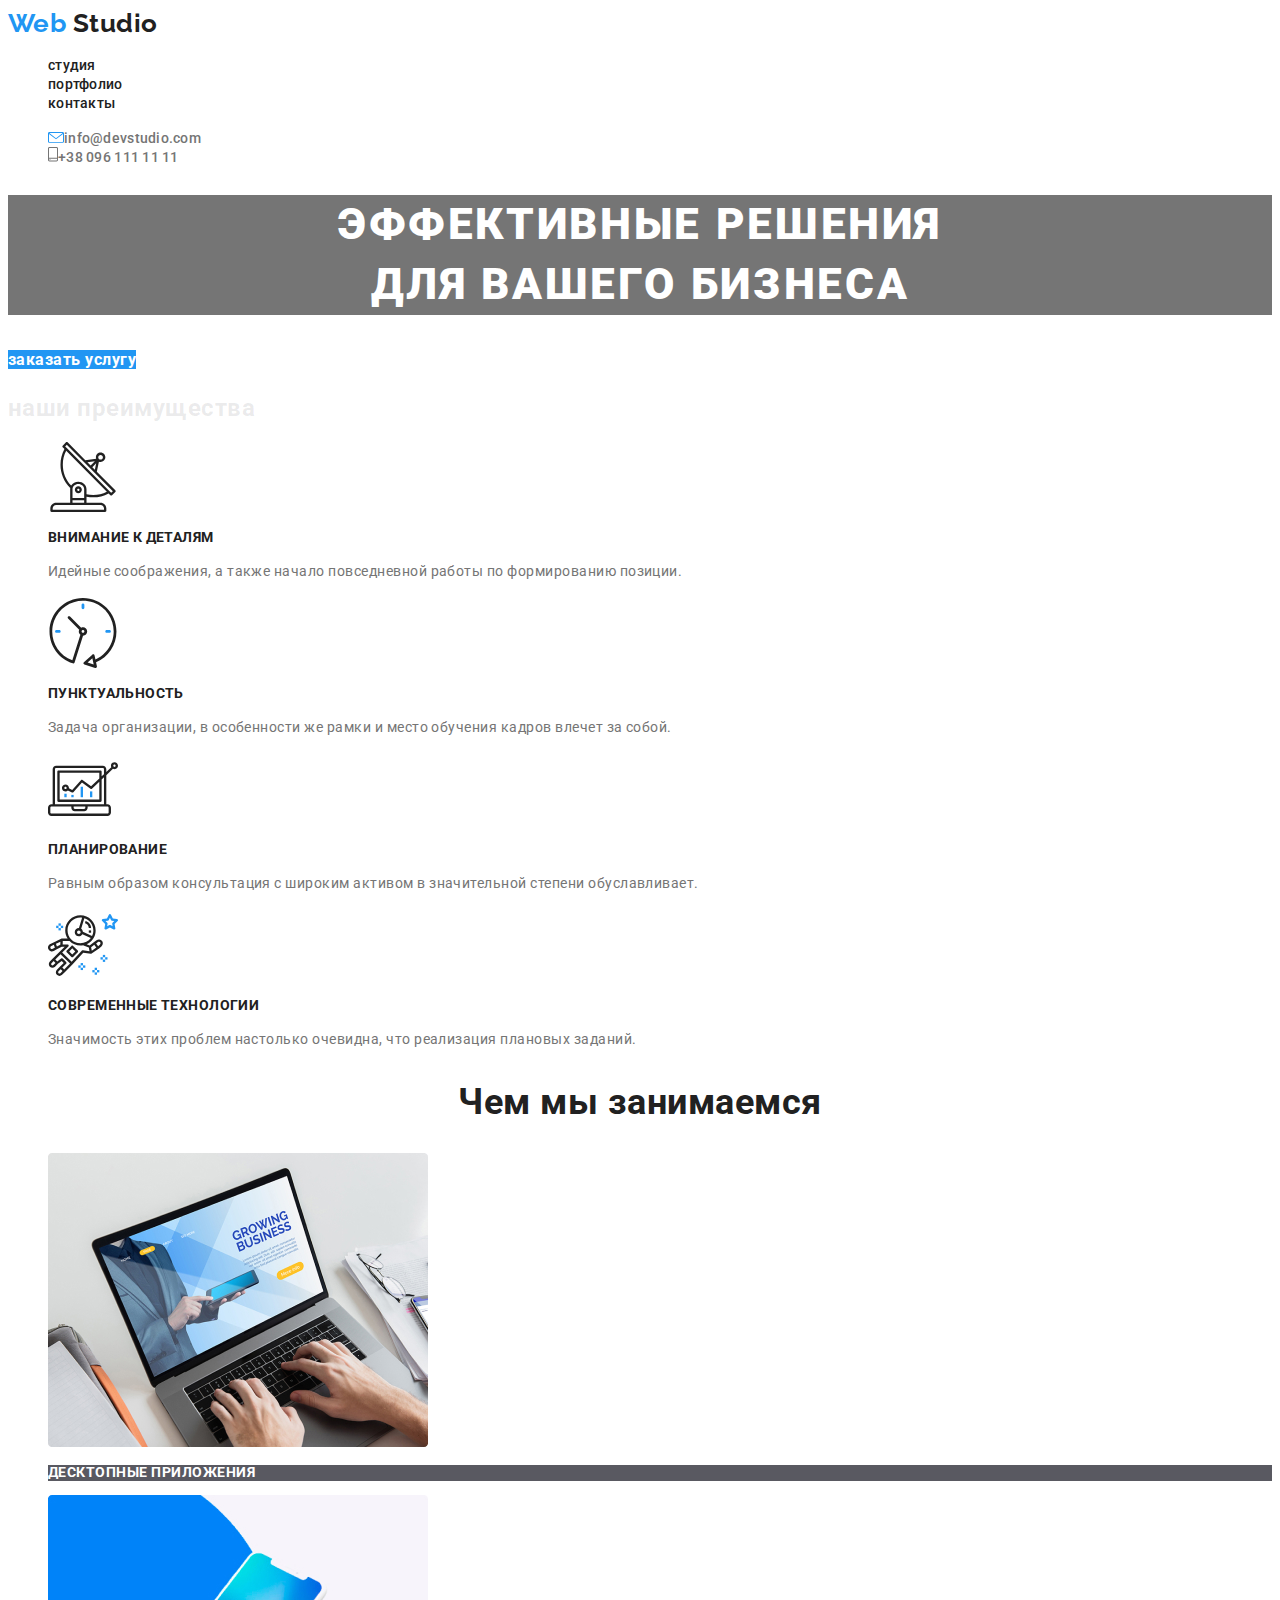
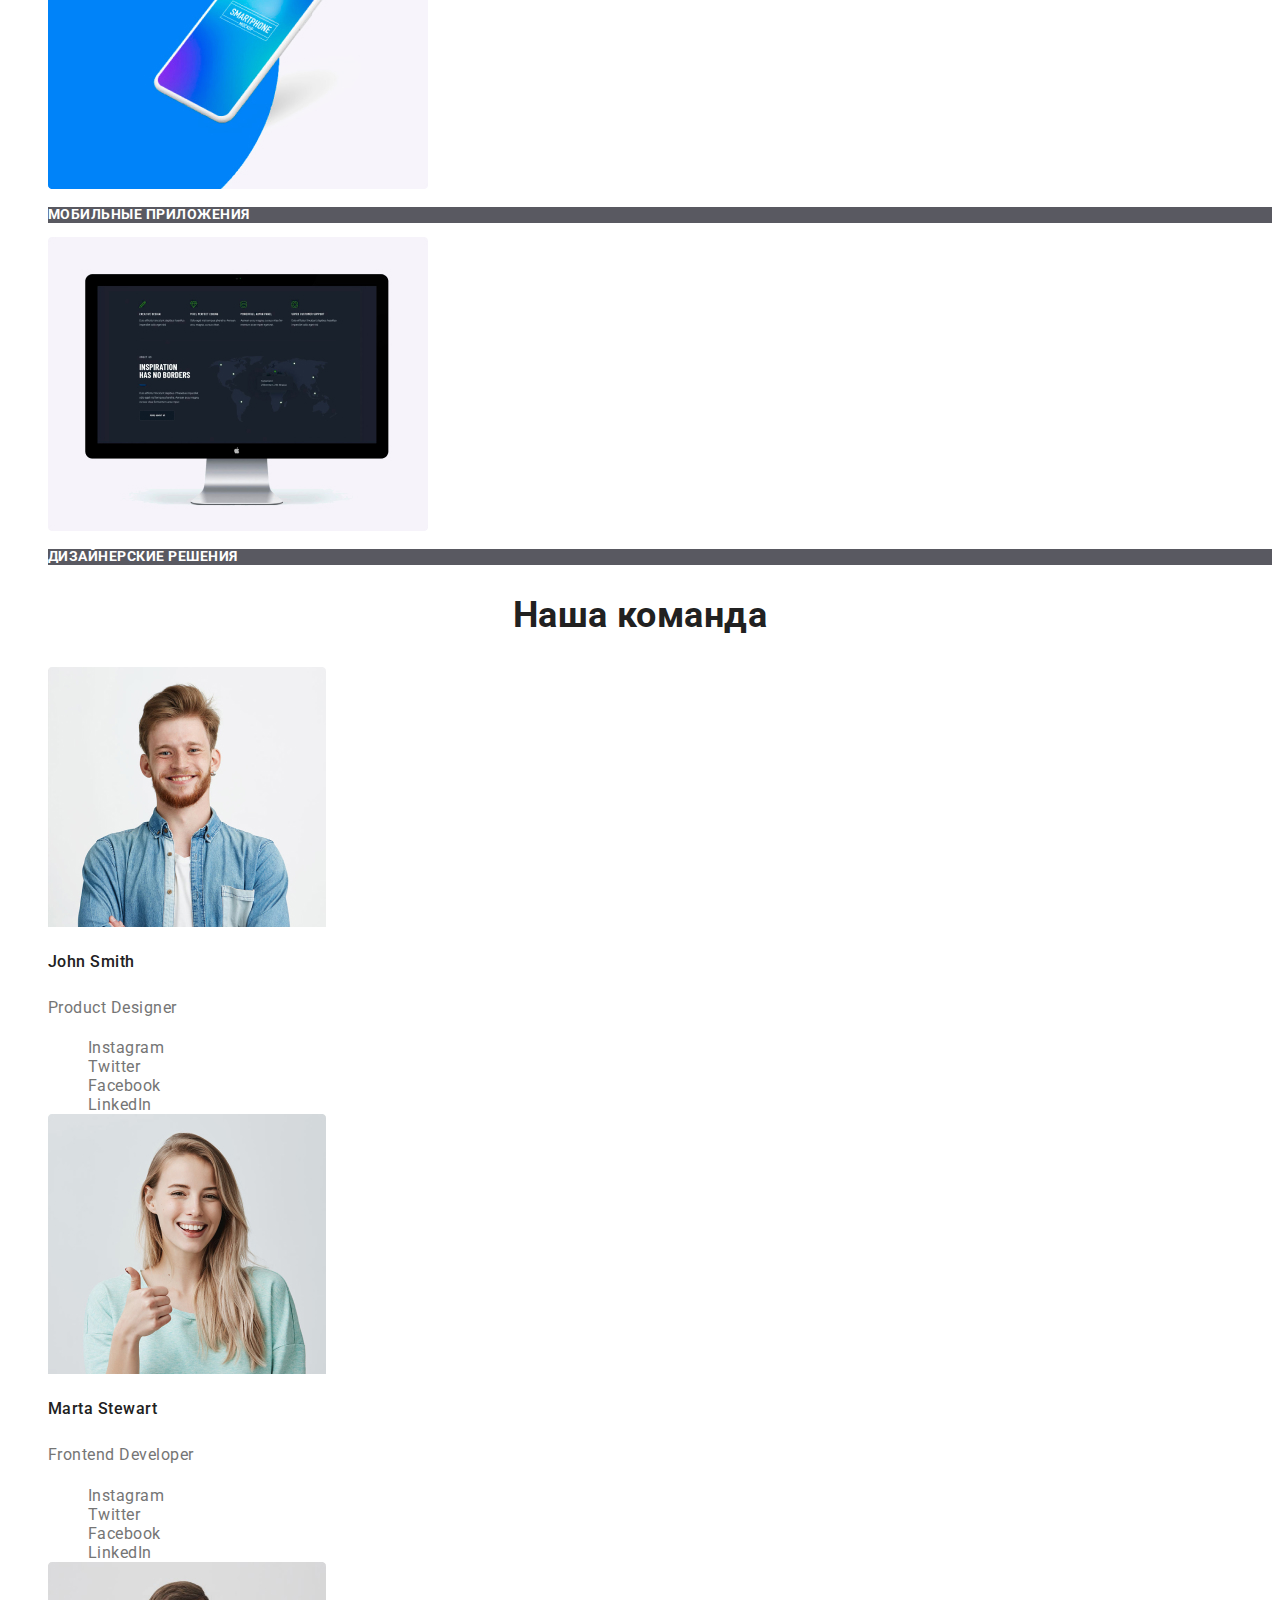
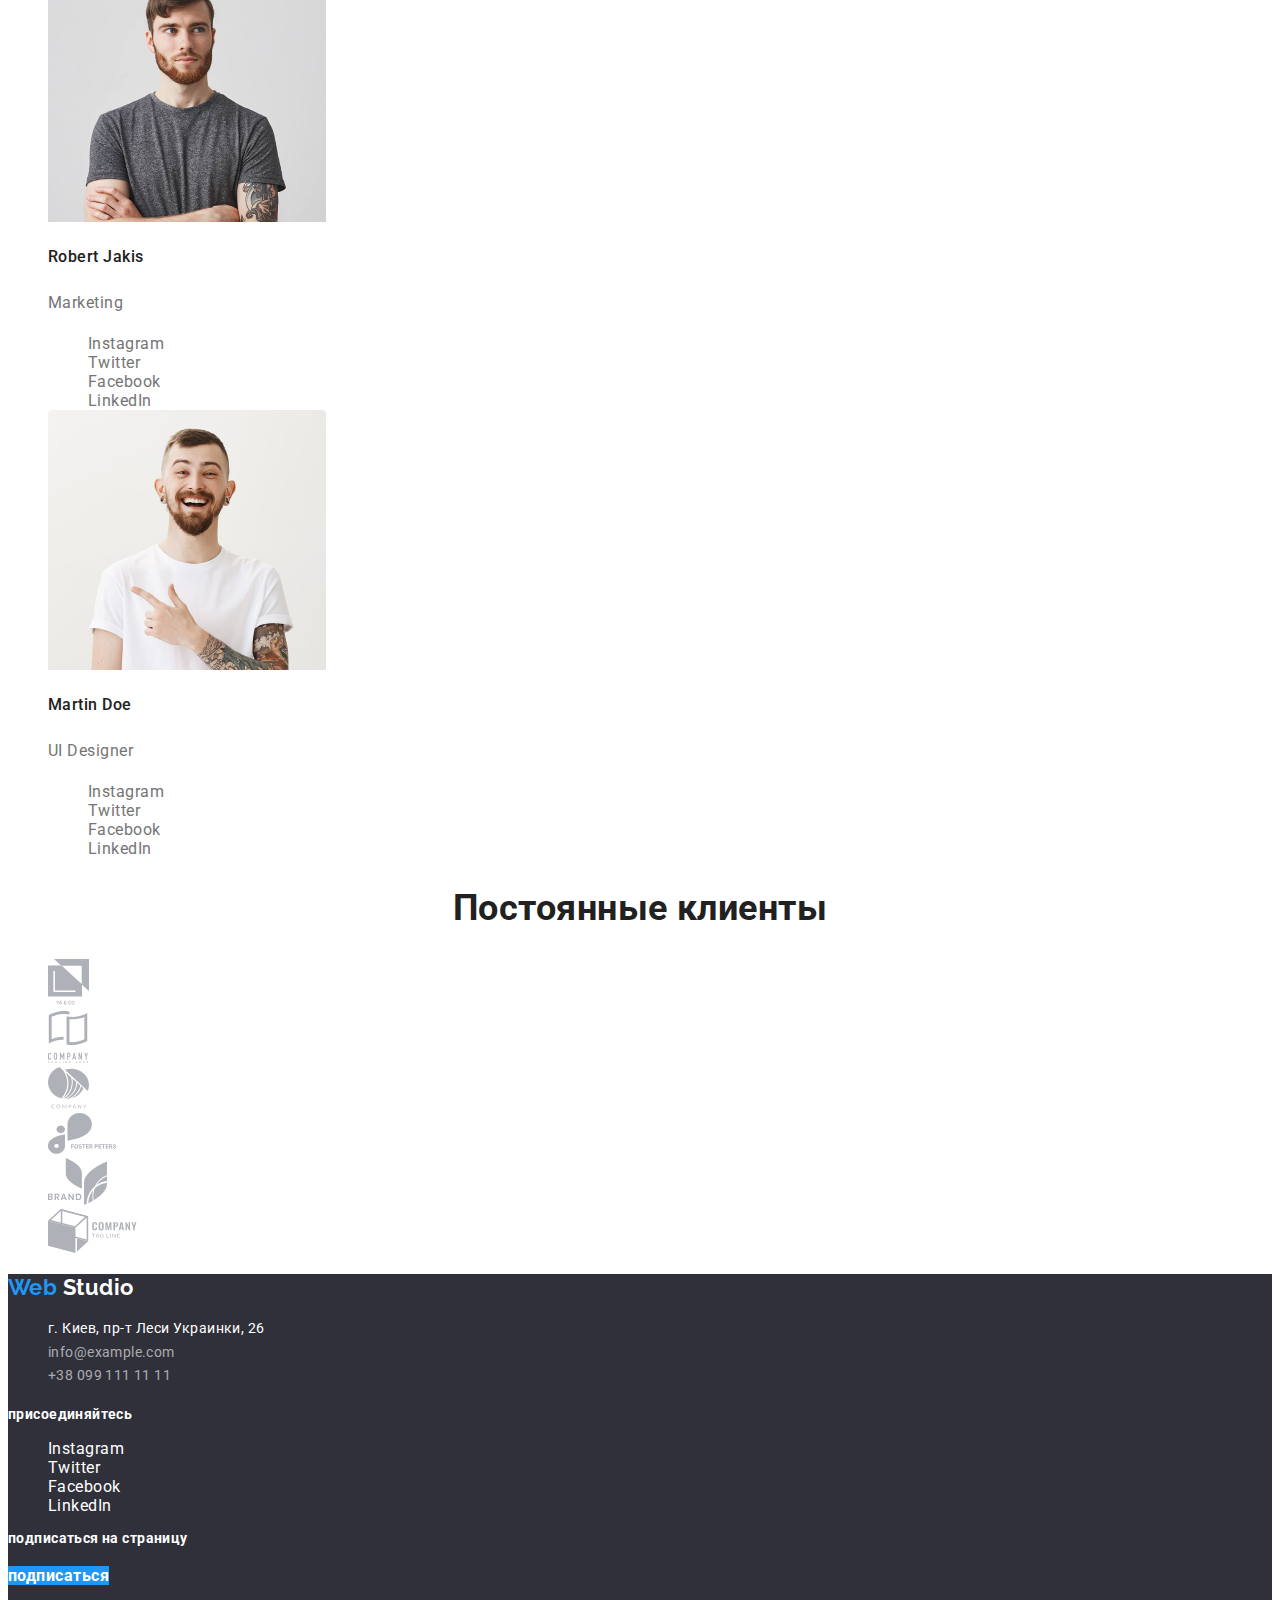
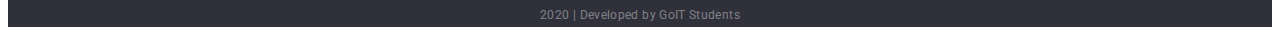
==== index.html @ bc0a27ea "первый комит 3 ДЗ" ====
<!DOCTYPE html>
<html lang="ru">
  <head>
    <meta charset="UTF-8" />
    <meta name="viewport" content="width=device-width, initial-scale=1.0" />
    <title>Web Studio</title>
    <link
      href="https://fonts.googleapis.com/css2?family=Raleway:wght@700&family=Roboto:wght@400;500;700&display=swap"
      rel="stylesheet"
    />
    <link rel="stylesheet" href="./css/style.css" />
  </head>
  <body>
    <!--шапка сайта-->
    <header class="page-header">
      <nav>
        <a href="" class="site-logo"><span>Web</span> Studio</a>
        <ul class="nav-list list">
          <li><a href="./index.html" class="link">студия</a></li>
          <li><a href="./portfolio.html" class="link">портфолио</a></li>
          <li><a href="" class="link">контакты</a></li>
        </ul>
      </nav>
      <ul class="nav-list list">
        <li>
          <a href="mailto:info@devstudio.com" class="contact"
            ><img
              src="./image/envelope(hover).svg"
              alt="иконка конверт"
            />info@devstudio.com</a
          >
        </li>

        <li>
          <a href="tell:+380961111111" class="contact"
            ><img src="./image/smartphone.svg" alt="иконка телефон" />+38 096
            111 11 11</a
          >
        </li>
      </ul>
    </header>

    <!--главный контент страницы-->
    <main>
      <!--основное банер сайта-->
      <section class="hero">
        <h1 class="title">
          ЭФФЕКТИВНЫЕ РЕШЕНИЯ <br />
          ДЛЯ ВАШЕГО БИЗНЕСА
        </h1>
        <a href="#" class="primary-button">заказать услугу</a>
      </section>

      <!--наши преимущества-->
      <section class="page-advantages">
        <!--данная разметка добавлена для логики <h2 class="shadow">наши преимущества</h2>-->
        <h2 class="shadow">наши преимущества</h2>
        <ul class="advantage-list list">
          <li>
            <img src="./image/antenna1.svg" alt="логотип антены" />
            <h3 class="adv-title">внимание к деталям</h3>
            <p class="description">
              Идейные соображения, а также начало повседневной работы по
              формированию позиции.
            </p>
          </li>
          <li>
            <img src="./image/clock1.svg" alt="часы" />
            <h3 class="adv-title">пунктуальность</h3>
            <p class="description">
              Задача организации, в особенности же рамки и место обучения кадров
              влечет за собой.
            </p>
          </li>
          <li>
            <img src="./image/diagram1.svg" alt="диаграмма" />
            <h3 class="adv-title">планирование</h3>
            <p class="description">
              Равным образом консультация с широким активом в значительной
              степени обуславливает.
            </p>
          </li>
          <li>
            <img src="./image/astronaut1.svg" alt="астронафт" />
            <h3 class="adv-title">современные технологии</h3>
            <p class="description">
              Значимость этих проблем настолько очевидна, что реализация
              плановых заданий.
            </p>
          </li>
        </ul>
      </section>

      <!--навыки-->
      <section class="page-scils">
        <h2 class="title">Чем мы занимаемся</h2>
        <ul class="scils-list list">
          <li>
            <img
              src="./image/laptop.jpg"
              alt="изображение ноутбука"
              width="380"
            />
            <h3 class="description">ДЕСКТОПНЫЕ ПРИЛОЖЕНИЯ</h3>
          </li>
          <li>
            <img
              src="./image/phone.jpg"
              alt="изображение смартфона"
              width="380"
            />
            <h3 class="description">МОБИЛЬНЫЕ ПРИЛОЖЕНИЯ</h3>
          </li>
          <li>
            <img
              src="./image/monitor.jpg"
              alt="изображение монитора"
              width="380"
            />
            <h3 class="description">ДИЗАЙНЕРСКИЕ РЕШЕНИЯ</h3>
          </li>
        </ul>
      </section>

      <!--наша команда-->
      <section class="page-team">
        <h2 class="title">Наша команда</h2>
        <ul class="team-list list">
          <!--Джон Смит-->
          <li>
            <img
              src="./image/john-smith.jpg"
              alt="фото джона смитта"
              width="278"
            />
            <h3 class="name">John Smith</h3>
            <p class="text">Product Designer</p>
            <ul class="soc-link list">
              <li>
                <a
                  href="https://www.instagram.com"
                  class="link"
                  aria-label="Ссылка на Instagram"
                  >Instagram</a
                >
              </li>
              <li>
                <a
                  href="https://www.twitter.com"
                  class="link"
                  aria-label="Ссылка на Twitter"
                  >Twitter</a
                >
              </li>
              <li>
                <a
                  href="https://www.facebook.com"
                  class="link"
                  aria-label="Ссылка на Facebook"
                  >Facebook</a
                >
              </li>
              <li>
                <a
                  href="https://www.linkedin.com"
                  class="link"
                  aria-label="Ссылка на LinkedIn"
                  >LinkedIn</a
                >
              </li>
            </ul>
          </li>
          <!--Марта стюарт-->
          <li>
            <img
              src="./image/marta-srewart.jpg"
              alt="фото Марты Стюарт"
              width="278"
            />
            <h3 class="name">Marta Stewart</h3>
            <p class="text">Frontend Developer</p>
            <ul class="soc-link list">
              <li>
                <a
                  href="https://www.instagram.com"
                  class="link"
                  aria-label="Ссылка на Instagram"
                  >Instagram</a
                >
              </li>
              <li>
                <a
                  href="https://www.twitter.com"
                  class="link"
                  aria-label="Ссылка на Twitter"
                  >Twitter</a
                >
              </li>
              <li>
                <a
                  href="https://www.facebook.com"
                  class="link"
                  aria-label="Ссылка на Facebook"
                  >Facebook</a
                >
              </li>
              <li>
                <a
                  href="https://www.linkedin.com"
                  class="link"
                  aria-label="Ссылка на LinkedIn"
                  >LinkedIn</a
                >
              </li>
            </ul>
          </li>
          <!--Роберт Джекис-->
          <li>
            <img
              src="./image/robert-jakis.jpg"
              alt="фото Роберта Дакинса"
              width="278"
            />
            <h3 class="name">Robert Jakis</h3>
            <p class="text">Marketing</p>
            <ul class="soc-link list">
              <li>
                <a
                  href="https://www.instagram.com"
                  class="link"
                  aria-label="Ссылка на Instagram"
                  >Instagram</a
                >
              </li>
              <li>
                <a
                  href="https://www.twitter.com"
                  class="link"
                  aria-label="Ссылка на Twitter"
                  >Twitter</a
                >
              </li>
              <li>
                <a
                  href="https://www.facebook.com"
                  class="link"
                  aria-label="Ссылка на Facebook"
                  >Facebook</a
                >
              </li>
              <li>
                <a
                  href="https://www.linkedin.com"
                  class="link"
                  aria-label="Ссылка на LinkedIn"
                  >LinkedIn</a
                >
              </li>
            </ul>
          </li>
          <!--Мартин Доу-->
          <li>
            <img
              src="./image/martin-doe.jpg"
              alt="фото Мартина Доу"
              width="278"
            />
            <h3 class="name">Martin Doe</h3>
            <p class="text">UI Designer</p>
            <ul class="soc-link list">
              <li>
                <a
                  href="https://www.instagram.com"
                  class="link"
                  aria-label="Ссылка на Instagram"
                  >Instagram</a
                >
              </li>
              <li>
                <a
                  href="https://www.twitter.com"
                  class="link"
                  aria-label="Ссылка на Twitter"
                  >Twitter</a
                >
              </li>
              <li>
                <a
                  href="https://www.facebook.com"
                  class="link"
                  aria-label="Ссылка на Facebook"
                  >Facebook</a
                >
              </li>
              <li>
                <a
                  href="https://www.linkedin.com"
                  class="link"
                  aria-label="Ссылка на LinkedIn"
                  >LinkedIn</a
                >
              </li>
            </ul>
          </li>
        </ul>
      </section>

      <!--постоянные клиенты-->
      <section class="page-clients">
        <h2 class="title">Постоянные клиенты</h2>
        <ul class="clients-list list">
          <li>
            <a href=""><img src="./image/logo1.svg" alt="лого клиент 1" /></a>
          </li>
          <li>
            <a href=""><img src="./image/logo2.svg" alt="лого клиент 2" /></a>
          </li>
          <li>
            <a href=""><img src="./image/logo3.svg" alt="лого клиент 3" /></a>
          </li>
          <li>
            <a href=""><img src="./image/logo4.svg" alt="лого клиент 4" /></a>
          </li>
          <li>
            <a href=""><img src="./image/logo5.svg" alt="лого клиент 5" /></a>
          </li>
          <li>
            <a href=""><img src="./image/logo6.svg" alt="лого клиент 6" /></a>
          </li>
        </ul>
      </section>
    </main>

    <!--подвал сайта-->
    <footer class="footer-page">
      <!--левая сторона-->
      <div class="address">
        <a href="" class="site-logo"><span>Web</span> Studio</a>
        <address>
          <ul class="address-list list">
            <li>
              <a href="#" class="city-adr">г. Киев, пр-т Леси Украинки, 26</a>
            </li>
            <li>
              <a href="mailto:info@example.com" class="contact"
                >info@example.com</a
              >
            </li>
            <li>
              <a href="tell:+380991111111" class="contact">+38 099 111 11 11</a>
            </li>
          </ul>
        </address>
      </div>
      <!--середина-->
      <div class="social-link">
        <b class="join-in">присоединяйтесь</b>
        <ul class="soc-link list">
          <li>
            <a
              href="https://www.instagram.com"
              class="link"
              aria-label="Ссылка на Instagram"
              >Instagram</a
            >
          </li>
          <li>
            <a
              href="https://www.twitter.com"
              class="link"
              aria-label="Ссылка на Twitter"
              >Twitter</a
            >
          </li>
          <li>
            <a
              href="https://www.facebook.com"
              class="link"
              aria-label="Ссылка на Facebook"
              >Facebook</a
            >
          </li>
          <li>
            <a
              href="https://www.linkedin.com"
              class="link"
              aria-label="Ссылка на LinkedIn"
              >LinkedIn</a
            >
          </li>
        </ul>
      </div>
      <!--правая сторона-->

      <div class="subscription">
        <p class="join-in">подписаться на страницу</p>
        <a href="#" class="secondary-button">подписаться</a>
      </div>
      <p class="dev-team">2020 | Developed by GoIT Students</p>
    </footer>
  </body>
</html>
---- css/style.css ----
:root {
  --primary-text-color: #212121;
  --secondary-text-color: #757575;
  --white-text-color: #ffffff;
  --accent-color: #2196f3;
  --background-color-dark-grey: rgba(47, 48, 58, 0.8);
}

/*основной цвет текста #212121*/
/*вторичный цвет текста #757575*/
/*белый цвет текса #FFFFFF*/
/*акцент #2196F3*/
/*цвет фона #2196F3*/
/* добавил цвет фона везде где основной цвет БЕЛЫЙ */
/*оформление главной страницы*/

body {
  background-color: #ffffff;
  color: var(--primary-text-color);
  letter-spacing: 0.03em;

  font-family: Roboto, sans-serif;
}
/* убирает стилизацию списков */
.list {
  list-style: none;
}
/* убирает подчеркивание */
.link {
  text-decoration: none;
}

/* оформляет заголовки секций */
.title {
  text-align: center;
  font-weight: 700;
  font-size: 36px;
  line-height: 1.16;
}

/* оформляет логотип */
.site-logo {
  font-family: Raleway, sans-serif;
  font-weight: 700;
  font-size: 26px;
  line-height: 1.19;
  text-decoration: none;
  color: var(--primary-text-color);
}
.site-logo span {
  color: var(--accent-color);
}

/* оформляет навигацию */
.page-header .link {
  color: var(--primary-text-color);
  letter-spacing: 0.02em;
  font-weight: 500;
  font-size: 14px;
  line-height: 1.14px;
}
.page-header .link:hover,
.page-header .link:focus {
  color: var(--accent-color);
}

/* оформляет контакты */
.page-header .contact {
  color: var(--secondary-text-color);
  letter-spacing: 0.02em;
  text-decoration: none;
  font-weight: 500;
  font-size: 14px;
  line-height: 1.14px;
}
.page-header .contact:hover,
.page-header .contact:focus {
  color: var(--accent-color);
}

/* оформлет основной банер (фон добавлен чтоб было видно слова белого цвета) */
.hero .title {
  background-color: var(--secondary-text-color);
  color: var(--white-text-color);

  font-weight: 900;
  font-size: 44px;
  line-height: 1.36;
  text-align: center;
  letter-spacing: 0.06em;
}
.hero .primary-button {
  background-color: var(--accent-color);
  color: var(--white-text-color);

  font-weight: 700;
  font-size: 16px;
  line-height: 1.87;
  text-decoration: none;
  text-align: center;
}

/* оформляет секцию преимуществ (оформляет логический заголовок, пока не знаю как его скрыть) */
.page-advantages .shadow {
  color: rgba(47, 48, 58, 0.1);
}
.page-advantages .adv-title {
  font-weight: 700;
  font-size: 14px;
  line-height: 1.14;
  letter-spacing: 0.03em;
  text-transform: uppercase;
}
.page-advantages .description {
  color: var(--secondary-text-color);
  font-weight: 400;
  font-size: 14px;
  line-height: 1.71;
}

/* оформляет секцию навыков */
.page-scils .description {
  background-color: var(--background-color-dark-grey);
  color: var(--white-text-color);

  font-weight: 700;
  font-size: 14px;
  line-height: 1.14;
}

/* оформлет секцию команда */
.page-team .name {
  font-weight: 500;
  font-size: 16px;
  line-height: 1.87;
  letter-spacing: 0.03em;
}
.page-team .text {
  color: var(--secondary-text-color);

  font-size: 16px;
  line-height: 1.87;
  letter-spacing: 0.03em;
  font-weight: 400;
}
.team-list .link {
  color: var(--secondary-text-color);
}
.team-list .link:hover,
.team-list .link:focus {
  background-color: var(--accent-color);
  color: var(--white-text-color);
}

/* оформляет футер */
.footer-page {
  background-color: #2f303a;
}
/* оформляет адрес*/
.address .site-logo {
  color: var(--white-text-color);

  font-size: 22px;
}
.address .city-adr {
  color: #ffffff;

  font-style: normal;
  font-weight: 400;
  font-size: 14px;
  line-height: 1.71;
  text-decoration: none;
}
.address .contact {
  color: rgba(255, 255, 255, 0.6);

  text-decoration: none;
  font-style: normal;
  font-weight: 400;
  font-size: 14px;
  line-height: 1.71;
  letter-spacing: 0.03em;
}

/* оформляет призыв */
.social-link .join-in {
  font-weight: 700;
  font-size: 14px;
  line-height: 1.14;
  letter-spacing: 0.03em;

  color: #ffffff;
}
.social-link .link {
  color: #ffffff;
}
.social-link .link:hover,
.social-link .link:focus {
  background-color: var(--accent-color);
}

/* оформляет подписку */
.subscription .join-in {
  font-weight: 700;
  font-size: 14px;
  line-height: 1.14;
  letter-spacing: 0.03em;

  color: var(--white-text-color);
}
.subscription .secondary-button {
  background-color: var(--accent-color);
  color: var(--white-text-color);

  font-weight: 700;
  font-size: 16px;
  line-height: 1.87;
  text-decoration: none;
}

.dev-team {
  font-weight: 400;
  font-size: 12px;
  line-height: 2;
  text-align: center;
  letter-spacing: 0.03em;

  color: rgba(255, 255, 255, 0.4);
}

/* оформляет страницу портфолио (оформляет логический заголовок, пока не знаю как его скрыть)*/

.page-portfolio .shadow {
  color: rgba(47, 48, 58, 0.1);
}
/* оформляет фильтр */
.filter-button {
  color: var(--primary-text-color);
  background-color: #f5f4fa;

  font-weight: 500;
  font-size: 16px;
  line-height: 1.62;
  letter-spacing: 0.03em;
}

.filter-button:hover,
.filter-button:focus {
  color: var(--white-text-color);
  background-color: var(--accent-color);
}

/* оформляет примеры работ */

.page-portfolio .title {
  color: var(--primary-text-color);

  font-weight: 700;
  font-size: 18px;
  line-height: 2;
  letter-spacing: 0.06em;
  text-align: left;
}

.page-portfolio .filter {
  font-weight: 400;
  font-size: 16px;
  line-height: 1.87;
  color: var(--secondary-text-color);
}
.page-portfolio .text {
  color: var(--white-text-color);
  background-color: var(--accent-color);

  font-weight: 400;
  font-size: 18px;
  line-height: 1.56;
  letter-spacing: 0.03em;
}
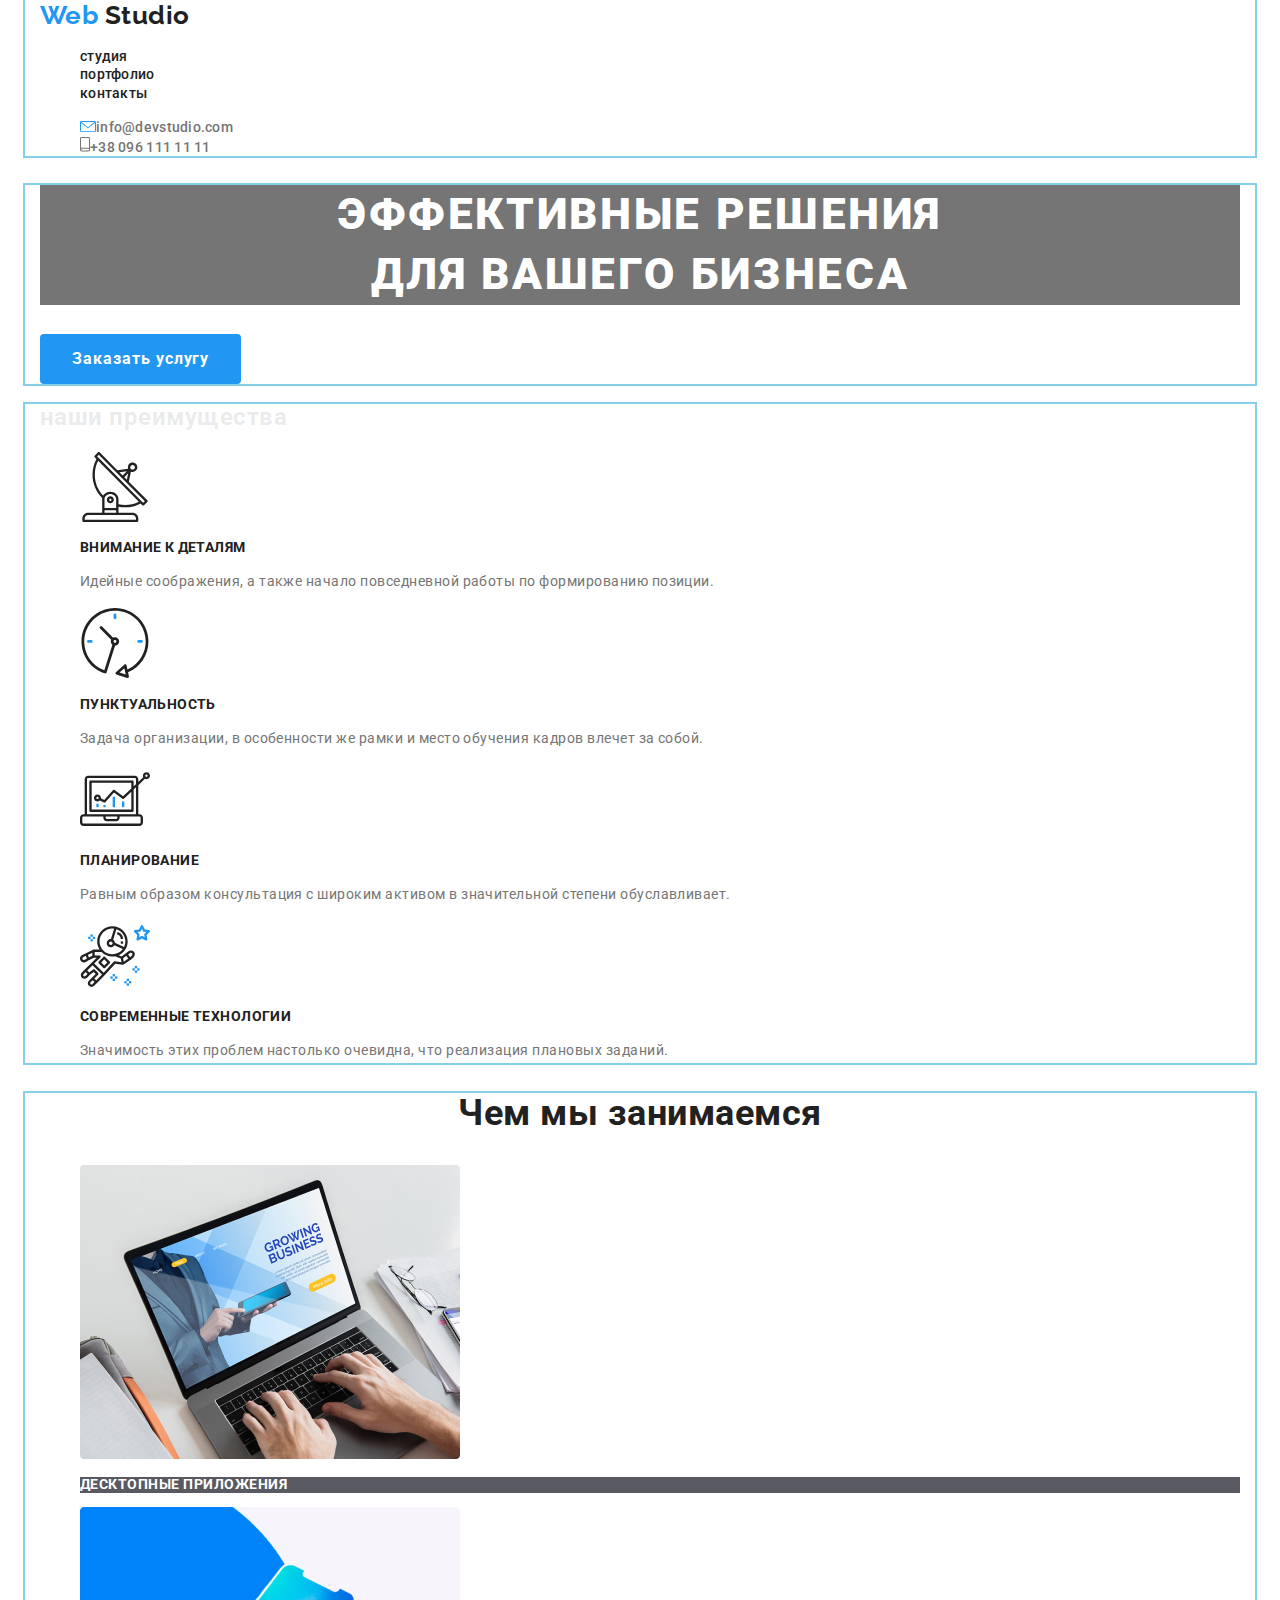
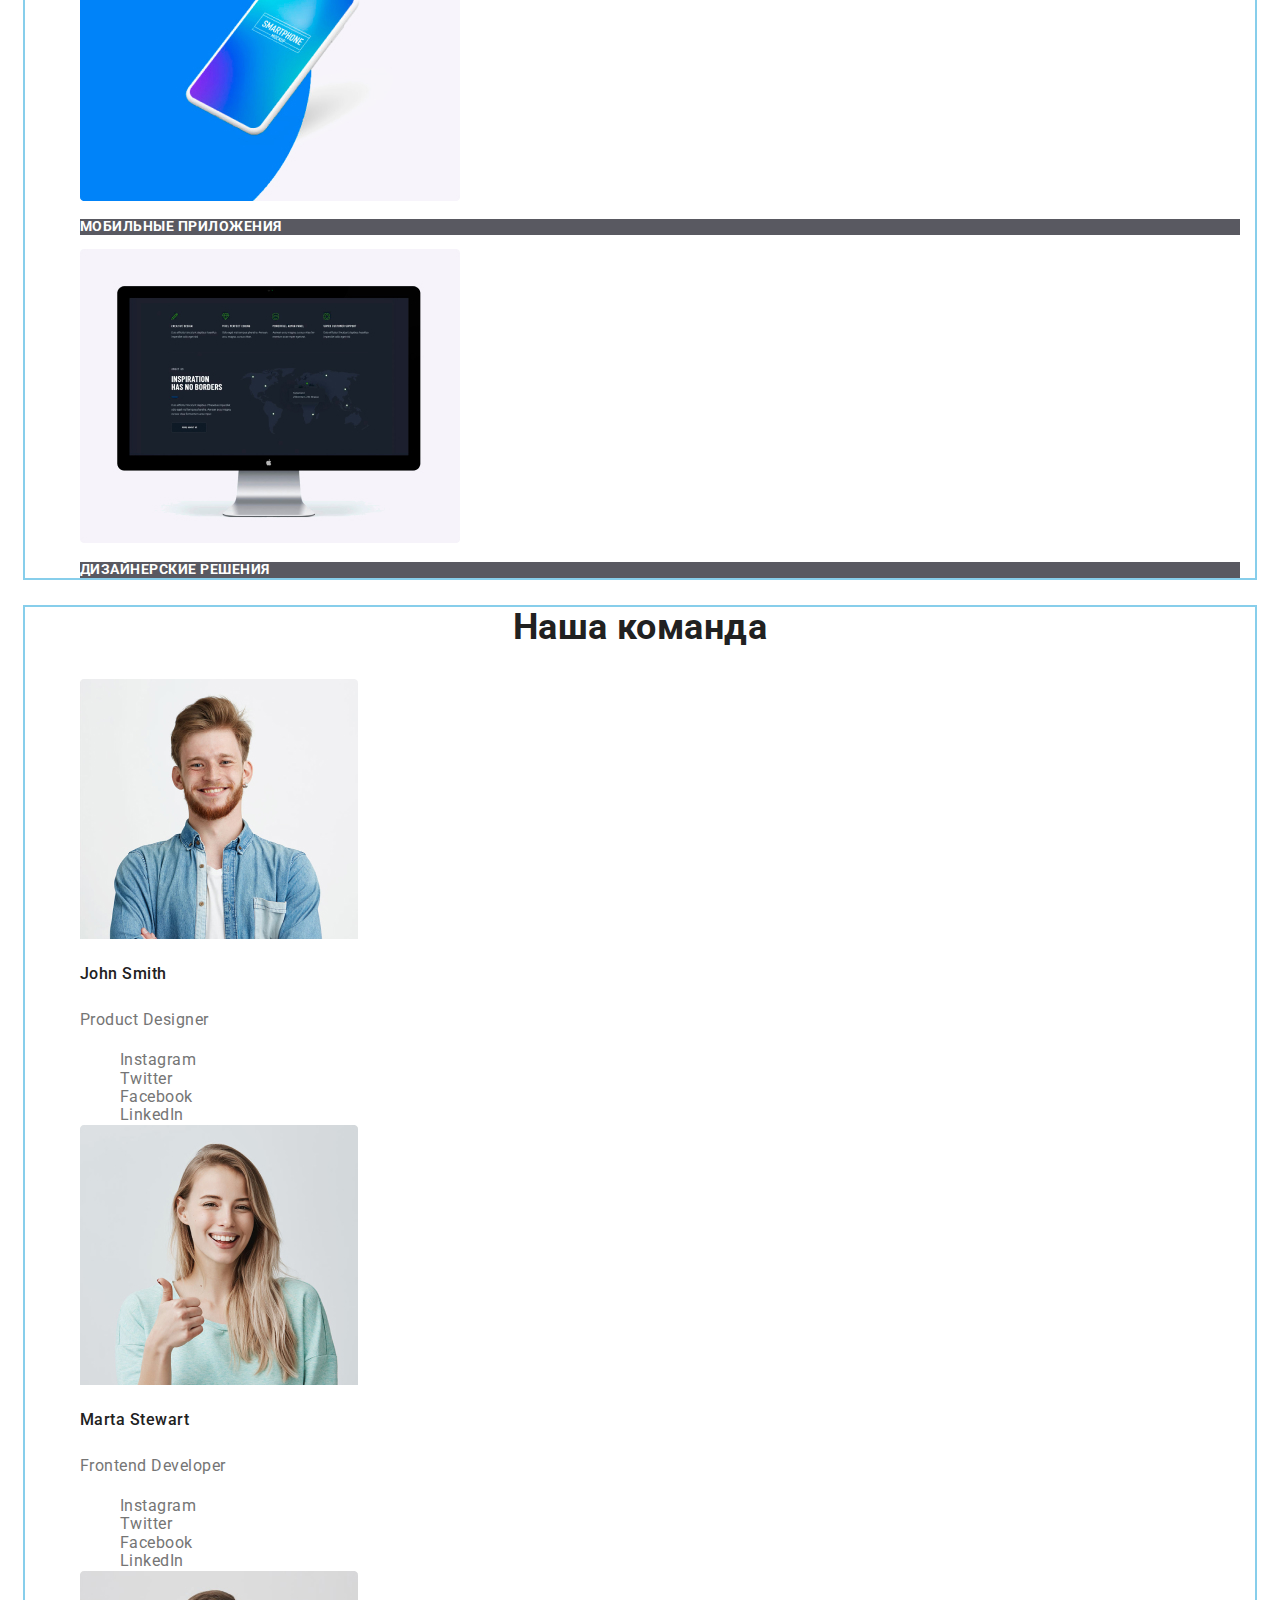
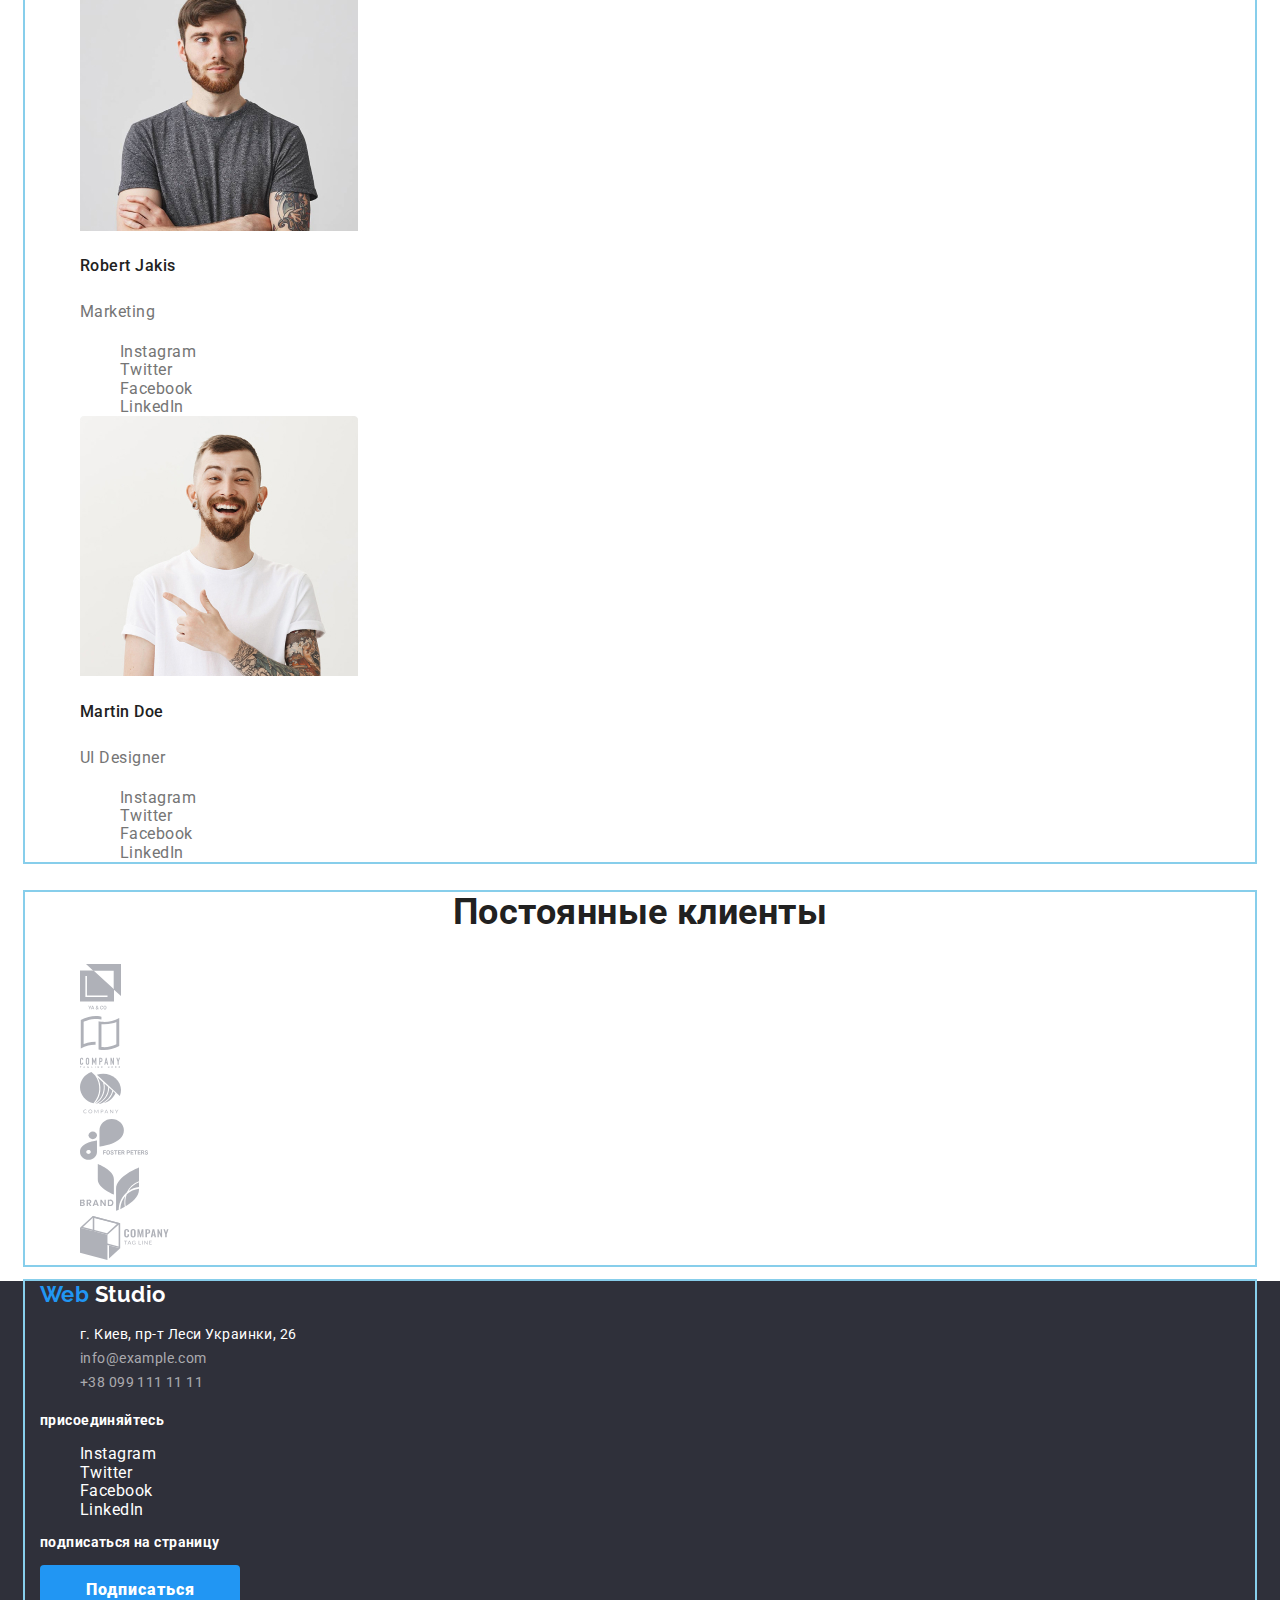
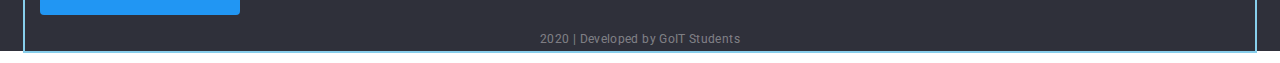
==== commit 7ea78310: "добавляет стилизацию кнопок" ====
--- a/index.html
+++ b/index.html
@@ -8,395 +8,421 @@
       href="https://fonts.googleapis.com/css2?family=Raleway:wght@700&family=Roboto:wght@400;500;700&display=swap"
       rel="stylesheet"
     />
+    <link
+      rel="stylesheet"
+      href="https://cdnjs.cloudflare.com/ajax/libs/modern-normalize/0.6.0/modern-normalize.min.css"
+    />
     <link rel="stylesheet" href="./css/style.css" />
   </head>
+
   <body>
     <!--шапка сайта-->
+
     <header class="page-header">
-      <nav>
-        <a href="" class="site-logo"><span>Web</span> Studio</a>
+      <div class="container">
+        <nav>
+          <a href="" class="site-logo"><span>Web</span> Studio</a>
+          <ul class="nav-list list">
+            <li><a href="./index.html" class="link">студия</a></li>
+            <li><a href="./portfolio.html" class="link">портфолио</a></li>
+            <li><a href="" class="link">контакты</a></li>
+          </ul>
+        </nav>
         <ul class="nav-list list">
-          <li><a href="./index.html" class="link">студия</a></li>
-          <li><a href="./portfolio.html" class="link">портфолио</a></li>
-          <li><a href="" class="link">контакты</a></li>
+          <li>
+            <a href="mailto:info@devstudio.com" class="contact"
+              ><img
+                src="./image/envelope(hover).svg"
+                alt="иконка конверт"
+              />info@devstudio.com</a
+            >
+          </li>
+
+          <li>
+            <a href="tell:+380961111111" class="contact"
+              ><img src="./image/smartphone.svg" alt="иконка телефон" />+38 096
+              111 11 11</a
+            >
+          </li>
         </ul>
-      </nav>
-      <ul class="nav-list list">
-        <li>
-          <a href="mailto:info@devstudio.com" class="contact"
-            ><img
-              src="./image/envelope(hover).svg"
-              alt="иконка конверт"
-            />info@devstudio.com</a
-          >
-        </li>
-
-        <li>
-          <a href="tell:+380961111111" class="contact"
-            ><img src="./image/smartphone.svg" alt="иконка телефон" />+38 096
-            111 11 11</a
-          >
-        </li>
-      </ul>
+      </div>
     </header>
 
     <!--главный контент страницы-->
     <main>
       <!--основное банер сайта-->
       <section class="hero">
-        <h1 class="title">
-          ЭФФЕКТИВНЫЕ РЕШЕНИЯ <br />
-          ДЛЯ ВАШЕГО БИЗНЕСА
-        </h1>
-        <a href="#" class="primary-button">заказать услугу</a>
+        <div class="container">
+          <h1 class="title">
+            ЭФФЕКТИВНЫЕ РЕШЕНИЯ <br />
+            ДЛЯ ВАШЕГО БИЗНЕСА
+          </h1>
+          <a href="#" class="button">Заказать услугу</a>
+        </div>
       </section>
 
       <!--наши преимущества-->
+
       <section class="page-advantages">
-        <!--данная разметка добавлена для логики <h2 class="shadow">наши преимущества</h2>-->
-        <h2 class="shadow">наши преимущества</h2>
-        <ul class="advantage-list list">
-          <li>
-            <img src="./image/antenna1.svg" alt="логотип антены" />
-            <h3 class="adv-title">внимание к деталям</h3>
-            <p class="description">
-              Идейные соображения, а также начало повседневной работы по
-              формированию позиции.
-            </p>
-          </li>
-          <li>
-            <img src="./image/clock1.svg" alt="часы" />
-            <h3 class="adv-title">пунктуальность</h3>
-            <p class="description">
-              Задача организации, в особенности же рамки и место обучения кадров
-              влечет за собой.
-            </p>
-          </li>
-          <li>
-            <img src="./image/diagram1.svg" alt="диаграмма" />
-            <h3 class="adv-title">планирование</h3>
-            <p class="description">
-              Равным образом консультация с широким активом в значительной
-              степени обуславливает.
-            </p>
-          </li>
-          <li>
-            <img src="./image/astronaut1.svg" alt="астронафт" />
-            <h3 class="adv-title">современные технологии</h3>
-            <p class="description">
-              Значимость этих проблем настолько очевидна, что реализация
-              плановых заданий.
-            </p>
-          </li>
-        </ul>
+        <div class="container">
+          <!--данная разметка добавлена для логики <h2 class="shadow">наши преимущества</h2>-->
+          <h2 class="shadow">наши преимущества</h2>
+          <ul class="advantage-list list">
+            <li>
+              <img src="./image/antenna1.svg" alt="логотип антены" />
+              <h3 class="adv-title">внимание к деталям</h3>
+              <p class="description">
+                Идейные соображения, а также начало повседневной работы по
+                формированию позиции.
+              </p>
+            </li>
+            <li>
+              <img src="./image/clock1.svg" alt="часы" />
+              <h3 class="adv-title">пунктуальность</h3>
+              <p class="description">
+                Задача организации, в особенности же рамки и место обучения
+                кадров влечет за собой.
+              </p>
+            </li>
+            <li>
+              <img src="./image/diagram1.svg" alt="диаграмма" />
+              <h3 class="adv-title">планирование</h3>
+              <p class="description">
+                Равным образом консультация с широким активом в значительной
+                степени обуславливает.
+              </p>
+            </li>
+            <li>
+              <img src="./image/astronaut1.svg" alt="астронафт" />
+              <h3 class="adv-title">современные технологии</h3>
+              <p class="description">
+                Значимость этих проблем настолько очевидна, что реализация
+                плановых заданий.
+              </p>
+            </li>
+          </ul>
+        </div>
       </section>
 
       <!--навыки-->
+
       <section class="page-scils">
-        <h2 class="title">Чем мы занимаемся</h2>
-        <ul class="scils-list list">
-          <li>
-            <img
-              src="./image/laptop.jpg"
-              alt="изображение ноутбука"
-              width="380"
-            />
-            <h3 class="description">ДЕСКТОПНЫЕ ПРИЛОЖЕНИЯ</h3>
-          </li>
-          <li>
-            <img
-              src="./image/phone.jpg"
-              alt="изображение смартфона"
-              width="380"
-            />
-            <h3 class="description">МОБИЛЬНЫЕ ПРИЛОЖЕНИЯ</h3>
-          </li>
-          <li>
-            <img
-              src="./image/monitor.jpg"
-              alt="изображение монитора"
-              width="380"
-            />
-            <h3 class="description">ДИЗАЙНЕРСКИЕ РЕШЕНИЯ</h3>
-          </li>
-        </ul>
+        <div class="container">
+          <h2 class="title">Чем мы занимаемся</h2>
+          <ul class="scils-list list">
+            <li>
+              <img
+                src="./image/laptop.jpg"
+                alt="изображение ноутбука"
+                width="380"
+              />
+              <h3 class="description">ДЕСКТОПНЫЕ ПРИЛОЖЕНИЯ</h3>
+            </li>
+            <li>
+              <img
+                src="./image/phone.jpg"
+                alt="изображение смартфона"
+                width="380"
+              />
+              <h3 class="description">МОБИЛЬНЫЕ ПРИЛОЖЕНИЯ</h3>
+            </li>
+            <li>
+              <img
+                src="./image/monitor.jpg"
+                alt="изображение монитора"
+                width="380"
+              />
+              <h3 class="description">ДИЗАЙНЕРСКИЕ РЕШЕНИЯ</h3>
+            </li>
+          </ul>
+        </div>
       </section>
 
       <!--наша команда-->
       <section class="page-team">
-        <h2 class="title">Наша команда</h2>
-        <ul class="team-list list">
-          <!--Джон Смит-->
-          <li>
-            <img
-              src="./image/john-smith.jpg"
-              alt="фото джона смитта"
-              width="278"
-            />
-            <h3 class="name">John Smith</h3>
-            <p class="text">Product Designer</p>
-            <ul class="soc-link list">
+        <div class="container">
+          <h2 class="title">Наша команда</h2>
+          <ul class="team-list list">
+            <!--Джон Смит-->
+            <li>
+              <img
+                src="./image/john-smith.jpg"
+                alt="фото джона смитта"
+                width="278"
+              />
+              <h3 class="name">John Smith</h3>
+              <p class="text">Product Designer</p>
+              <ul class="soc-link list">
+                <li>
+                  <a
+                    href="https://www.instagram.com"
+                    class="link"
+                    aria-label="Ссылка на Instagram"
+                    >Instagram</a
+                  >
+                </li>
+                <li>
+                  <a
+                    href="https://www.twitter.com"
+                    class="link"
+                    aria-label="Ссылка на Twitter"
+                    >Twitter</a
+                  >
+                </li>
+                <li>
+                  <a
+                    href="https://www.facebook.com"
+                    class="link"
+                    aria-label="Ссылка на Facebook"
+                    >Facebook</a
+                  >
+                </li>
+                <li>
+                  <a
+                    href="https://www.linkedin.com"
+                    class="link"
+                    aria-label="Ссылка на LinkedIn"
+                    >LinkedIn</a
+                  >
+                </li>
+              </ul>
+            </li>
+            <!--Марта стюарт-->
+            <li>
+              <img
+                src="./image/marta-srewart.jpg"
+                alt="фото Марты Стюарт"
+                width="278"
+              />
+              <h3 class="name">Marta Stewart</h3>
+              <p class="text">Frontend Developer</p>
+              <ul class="soc-link list">
+                <li>
+                  <a
+                    href="https://www.instagram.com"
+                    class="link"
+                    aria-label="Ссылка на Instagram"
+                    >Instagram</a
+                  >
+                </li>
+                <li>
+                  <a
+                    href="https://www.twitter.com"
+                    class="link"
+                    aria-label="Ссылка на Twitter"
+                    >Twitter</a
+                  >
+                </li>
+                <li>
+                  <a
+                    href="https://www.facebook.com"
+                    class="link"
+                    aria-label="Ссылка на Facebook"
+                    >Facebook</a
+                  >
+                </li>
+                <li>
+                  <a
+                    href="https://www.linkedin.com"
+                    class="link"
+                    aria-label="Ссылка на LinkedIn"
+                    >LinkedIn</a
+                  >
+                </li>
+              </ul>
+            </li>
+            <!--Роберт Джекис-->
+            <li>
+              <img
+                src="./image/robert-jakis.jpg"
+                alt="фото Роберта Дакинса"
+                width="278"
+              />
+              <h3 class="name">Robert Jakis</h3>
+              <p class="text">Marketing</p>
+              <ul class="soc-link list">
+                <li>
+                  <a
+                    href="https://www.instagram.com"
+                    class="link"
+                    aria-label="Ссылка на Instagram"
+                    >Instagram</a
+                  >
+                </li>
+                <li>
+                  <a
+                    href="https://www.twitter.com"
+                    class="link"
+                    aria-label="Ссылка на Twitter"
+                    >Twitter</a
+                  >
+                </li>
+                <li>
+                  <a
+                    href="https://www.facebook.com"
+                    class="link"
+                    aria-label="Ссылка на Facebook"
+                    >Facebook</a
+                  >
+                </li>
+                <li>
+                  <a
+                    href="https://www.linkedin.com"
+                    class="link"
+                    aria-label="Ссылка на LinkedIn"
+                    >LinkedIn</a
+                  >
+                </li>
+              </ul>
+            </li>
+            <!--Мартин Доу-->
+            <li>
+              <img
+                src="./image/martin-doe.jpg"
+                alt="фото Мартина Доу"
+                width="278"
+              />
+              <h3 class="name">Martin Doe</h3>
+              <p class="text">UI Designer</p>
+              <ul class="soc-link list">
+                <li>
+                  <a
+                    href="https://www.instagram.com"
+                    class="link"
+                    aria-label="Ссылка на Instagram"
+                    >Instagram</a
+                  >
+                </li>
+                <li>
+                  <a
+                    href="https://www.twitter.com"
+                    class="link"
+                    aria-label="Ссылка на Twitter"
+                    >Twitter</a
+                  >
+                </li>
+                <li>
+                  <a
+                    href="https://www.facebook.com"
+                    class="link"
+                    aria-label="Ссылка на Facebook"
+                    >Facebook</a
+                  >
+                </li>
+                <li>
+                  <a
+                    href="https://www.linkedin.com"
+                    class="link"
+                    aria-label="Ссылка на LinkedIn"
+                    >LinkedIn</a
+                  >
+                </li>
+              </ul>
+            </li>
+          </ul>
+        </div>
+      </section>
+
+      <!--постоянные клиенты-->
+
+      <section class="page-clients">
+        <div class="container">
+          <h2 class="title">Постоянные клиенты</h2>
+          <ul class="clients-list list">
+            <li>
+              <a href=""><img src="./image/logo1.svg" alt="лого клиент 1" /></a>
+            </li>
+            <li>
+              <a href=""><img src="./image/logo2.svg" alt="лого клиент 2" /></a>
+            </li>
+            <li>
+              <a href=""><img src="./image/logo3.svg" alt="лого клиент 3" /></a>
+            </li>
+            <li>
+              <a href=""><img src="./image/logo4.svg" alt="лого клиент 4" /></a>
+            </li>
+            <li>
+              <a href=""><img src="./image/logo5.svg" alt="лого клиент 5" /></a>
+            </li>
+            <li>
+              <a href=""><img src="./image/logo6.svg" alt="лого клиент 6" /></a>
+            </li>
+          </ul>
+        </div>
+      </section>
+    </main>
+
+    <!--подвал сайта-->
+
+    <footer class="footer-page">
+      <div class="container">
+        <!--левая сторона-->
+        <div class="address">
+          <a href="" class="site-logo"><span>Web</span> Studio</a>
+          <address>
+            <ul class="address-list list">
               <li>
-                <a
-                  href="https://www.instagram.com"
-                  class="link"
-                  aria-label="Ссылка на Instagram"
-                  >Instagram</a
+                <a href="#" class="city-adr">г. Киев, пр-т Леси Украинки, 26</a>
+              </li>
+              <li>
+                <a href="mailto:info@example.com" class="contact"
+                  >info@example.com</a
                 >
               </li>
               <li>
-                <a
-                  href="https://www.twitter.com"
-                  class="link"
-                  aria-label="Ссылка на Twitter"
-                  >Twitter</a
-                >
-              </li>
-              <li>
-                <a
-                  href="https://www.facebook.com"
-                  class="link"
-                  aria-label="Ссылка на Facebook"
-                  >Facebook</a
-                >
-              </li>
-              <li>
-                <a
-                  href="https://www.linkedin.com"
-                  class="link"
-                  aria-label="Ссылка на LinkedIn"
-                  >LinkedIn</a
+                <a href="tell:+380991111111" class="contact"
+                  >+38 099 111 11 11</a
                 >
               </li>
             </ul>
-          </li>
-          <!--Марта стюарт-->
-          <li>
-            <img
-              src="./image/marta-srewart.jpg"
-              alt="фото Марты Стюарт"
-              width="278"
-            />
-            <h3 class="name">Marta Stewart</h3>
-            <p class="text">Frontend Developer</p>
-            <ul class="soc-link list">
-              <li>
-                <a
-                  href="https://www.instagram.com"
-                  class="link"
-                  aria-label="Ссылка на Instagram"
-                  >Instagram</a
-                >
-              </li>
-              <li>
-                <a
-                  href="https://www.twitter.com"
-                  class="link"
-                  aria-label="Ссылка на Twitter"
-                  >Twitter</a
-                >
-              </li>
-              <li>
-                <a
-                  href="https://www.facebook.com"
-                  class="link"
-                  aria-label="Ссылка на Facebook"
-                  >Facebook</a
-                >
-              </li>
-              <li>
-                <a
-                  href="https://www.linkedin.com"
-                  class="link"
-                  aria-label="Ссылка на LinkedIn"
-                  >LinkedIn</a
-                >
-              </li>
-            </ul>
-          </li>
-          <!--Роберт Джекис-->
-          <li>
-            <img
-              src="./image/robert-jakis.jpg"
-              alt="фото Роберта Дакинса"
-              width="278"
-            />
-            <h3 class="name">Robert Jakis</h3>
-            <p class="text">Marketing</p>
-            <ul class="soc-link list">
-              <li>
-                <a
-                  href="https://www.instagram.com"
-                  class="link"
-                  aria-label="Ссылка на Instagram"
-                  >Instagram</a
-                >
-              </li>
-              <li>
-                <a
-                  href="https://www.twitter.com"
-                  class="link"
-                  aria-label="Ссылка на Twitter"
-                  >Twitter</a
-                >
-              </li>
-              <li>
-                <a
-                  href="https://www.facebook.com"
-                  class="link"
-                  aria-label="Ссылка на Facebook"
-                  >Facebook</a
-                >
-              </li>
-              <li>
-                <a
-                  href="https://www.linkedin.com"
-                  class="link"
-                  aria-label="Ссылка на LinkedIn"
-                  >LinkedIn</a
-                >
-              </li>
-            </ul>
-          </li>
-          <!--Мартин Доу-->
-          <li>
-            <img
-              src="./image/martin-doe.jpg"
-              alt="фото Мартина Доу"
-              width="278"
-            />
-            <h3 class="name">Martin Doe</h3>
-            <p class="text">UI Designer</p>
-            <ul class="soc-link list">
-              <li>
-                <a
-                  href="https://www.instagram.com"
-                  class="link"
-                  aria-label="Ссылка на Instagram"
-                  >Instagram</a
-                >
-              </li>
-              <li>
-                <a
-                  href="https://www.twitter.com"
-                  class="link"
-                  aria-label="Ссылка на Twitter"
-                  >Twitter</a
-                >
-              </li>
-              <li>
-                <a
-                  href="https://www.facebook.com"
-                  class="link"
-                  aria-label="Ссылка на Facebook"
-                  >Facebook</a
-                >
-              </li>
-              <li>
-                <a
-                  href="https://www.linkedin.com"
-                  class="link"
-                  aria-label="Ссылка на LinkedIn"
-                  >LinkedIn</a
-                >
-              </li>
-            </ul>
-          </li>
-        </ul>
-      </section>
-
-      <!--постоянные клиенты-->
-      <section class="page-clients">
-        <h2 class="title">Постоянные клиенты</h2>
-        <ul class="clients-list list">
-          <li>
-            <a href=""><img src="./image/logo1.svg" alt="лого клиент 1" /></a>
-          </li>
-          <li>
-            <a href=""><img src="./image/logo2.svg" alt="лого клиент 2" /></a>
-          </li>
-          <li>
-            <a href=""><img src="./image/logo3.svg" alt="лого клиент 3" /></a>
-          </li>
-          <li>
-            <a href=""><img src="./image/logo4.svg" alt="лого клиент 4" /></a>
-          </li>
-          <li>
-            <a href=""><img src="./image/logo5.svg" alt="лого клиент 5" /></a>
-          </li>
-          <li>
-            <a href=""><img src="./image/logo6.svg" alt="лого клиент 6" /></a>
-          </li>
-        </ul>
-      </section>
-    </main>
-
-    <!--подвал сайта-->
-    <footer class="footer-page">
-      <!--левая сторона-->
-      <div class="address">
-        <a href="" class="site-logo"><span>Web</span> Studio</a>
-        <address>
-          <ul class="address-list list">
-            <li>
-              <a href="#" class="city-adr">г. Киев, пр-т Леси Украинки, 26</a>
-            </li>
-            <li>
-              <a href="mailto:info@example.com" class="contact"
-                >info@example.com</a
+          </address>
+        </div>
+        <!--середина-->
+        <div class="social-link">
+          <b class="join-in">присоединяйтесь</b>
+          <ul class="soc-link list">
+            <li>
+              <a
+                href="https://www.instagram.com"
+                class="link"
+                aria-label="Ссылка на Instagram"
+                >Instagram</a
               >
             </li>
             <li>
-              <a href="tell:+380991111111" class="contact">+38 099 111 11 11</a>
-            </li>
-          </ul>
-        </address>
+              <a
+                href="https://www.twitter.com"
+                class="link"
+                aria-label="Ссылка на Twitter"
+                >Twitter</a
+              >
+            </li>
+            <li>
+              <a
+                href="https://www.facebook.com"
+                class="link"
+                aria-label="Ссылка на Facebook"
+                >Facebook</a
+              >
+            </li>
+            <li>
+              <a
+                href="https://www.linkedin.com"
+                class="link"
+                aria-label="Ссылка на LinkedIn"
+                >LinkedIn</a
+              >
+            </li>
+          </ul>
+        </div>
+        <!--правая сторона-->
+
+        <div class="subscription">
+          <p class="join-in">подписаться на страницу</p>
+          <a href="#" class="button">Подписаться</a>
+        </div>
+        <p class="dev-team">2020 | Developed by GoIT Students</p>
       </div>
-      <!--середина-->
-      <div class="social-link">
-        <b class="join-in">присоединяйтесь</b>
-        <ul class="soc-link list">
-          <li>
-            <a
-              href="https://www.instagram.com"
-              class="link"
-              aria-label="Ссылка на Instagram"
-              >Instagram</a
-            >
-          </li>
-          <li>
-            <a
-              href="https://www.twitter.com"
-              class="link"
-              aria-label="Ссылка на Twitter"
-              >Twitter</a
-            >
-          </li>
-          <li>
-            <a
-              href="https://www.facebook.com"
-              class="link"
-              aria-label="Ссылка на Facebook"
-              >Facebook</a
-            >
-          </li>
-          <li>
-            <a
-              href="https://www.linkedin.com"
-              class="link"
-              aria-label="Ссылка на LinkedIn"
-              >LinkedIn</a
-            >
-          </li>
-        </ul>
-      </div>
-      <!--правая сторона-->
-
-      <div class="subscription">
-        <p class="join-in">подписаться на страницу</p>
-        <a href="#" class="secondary-button">подписаться</a>
-      </div>
-      <p class="dev-team">2020 | Developed by GoIT Students</p>
     </footer>
   </body>
 </html>
--- a/css/style.css
+++ b/css/style.css
@@ -12,15 +12,24 @@
 /*акцент #2196F3*/
 /*цвет фона #2196F3*/
 /* добавил цвет фона везде где основной цвет БЕЛЫЙ */
+
 /*оформление главной страницы*/
 
 body {
   background-color: #ffffff;
   color: var(--primary-text-color);
   letter-spacing: 0.03em;
-
   font-family: Roboto, sans-serif;
 }
+.container {
+  margin-left: auto;
+  margin-right: auto;
+  width: 1230px;
+  padding-left: 15px;
+  padding-right: 15px;
+  outline: 2px solid skyblue;
+}
+
 /* убирает стилизацию списков */
 .list {
   list-style: none;
@@ -89,15 +98,26 @@
   text-align: center;
   letter-spacing: 0.06em;
 }
-.hero .primary-button {
-  background-color: var(--accent-color);
-  color: var(--white-text-color);
-
-  font-weight: 700;
-  font-size: 16px;
-  line-height: 1.87;
-  text-decoration: none;
-  text-align: center;
+.button {
+  background-color: var(--accent-color);
+  color: var(--white-text-color);
+
+  vertical-align: middle;
+  display: inline-block;
+  font-size: 16px;
+  line-height: 1.87;
+  text-decoration: none;
+  text-align: center;
+  border-radius: 4px;
+  min-width: 200px;
+  min-height: 50px;
+  letter-spacing: 0.06em;
+}
+
+.hero .button {
+  padding: 10px 32px;
+  font-weight: 700;
+  font-style: normal;
 }
 
 /* оформляет секцию преимуществ (оформляет логический заголовок, пока не знаю как его скрыть) */
@@ -208,14 +228,12 @@
 
   color: var(--white-text-color);
 }
-.subscription .secondary-button {
-  background-color: var(--accent-color);
-  color: var(--white-text-color);
-
-  font-weight: 700;
-  font-size: 16px;
-  line-height: 1.87;
-  text-decoration: none;
+.subscription .button {
+  font-weight: 900;
+  padding-top: 10px;
+  padding-bottom: 10px;
+  padding-left: 46px;
+  padding-right: 45px;
 }
 
 .dev-team {
@@ -238,6 +256,7 @@
   color: var(--primary-text-color);
   background-color: #f5f4fa;
 
+  display: inline-block;
   font-weight: 500;
   font-size: 16px;
   line-height: 1.62;
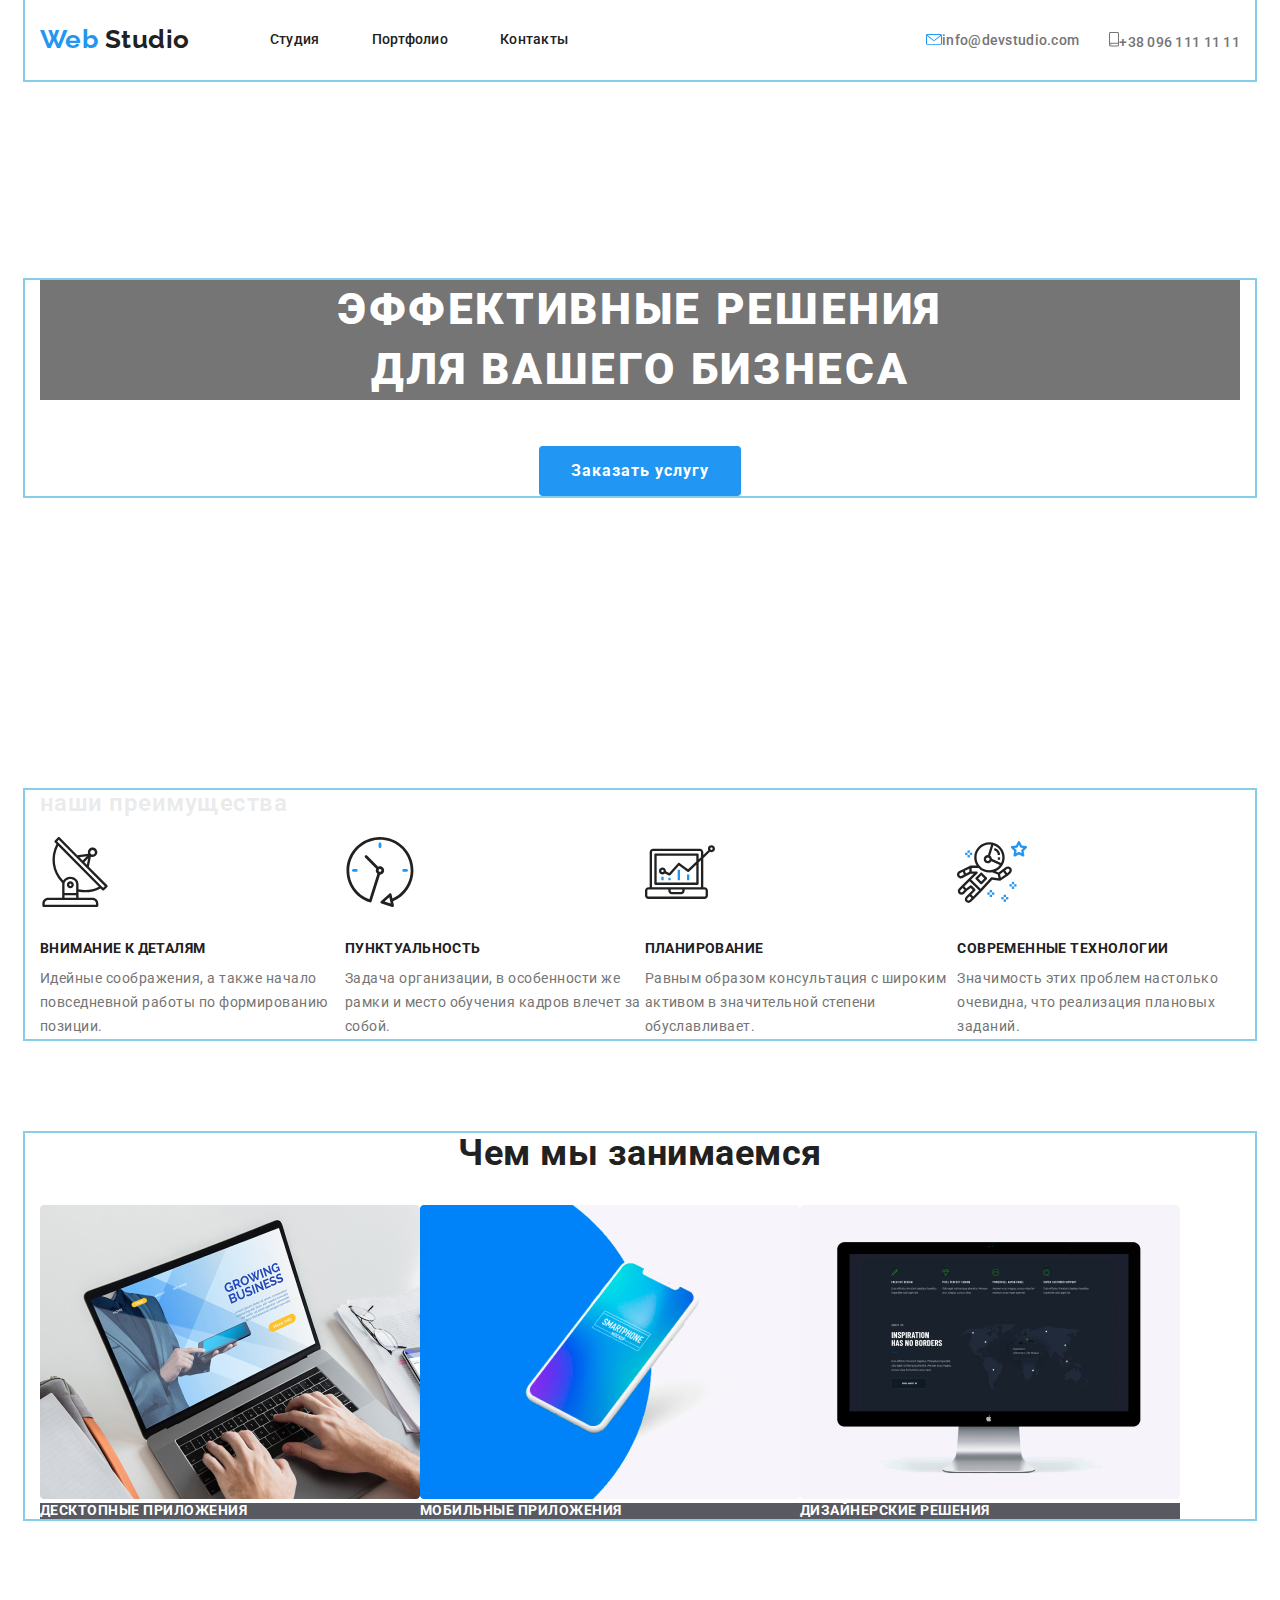
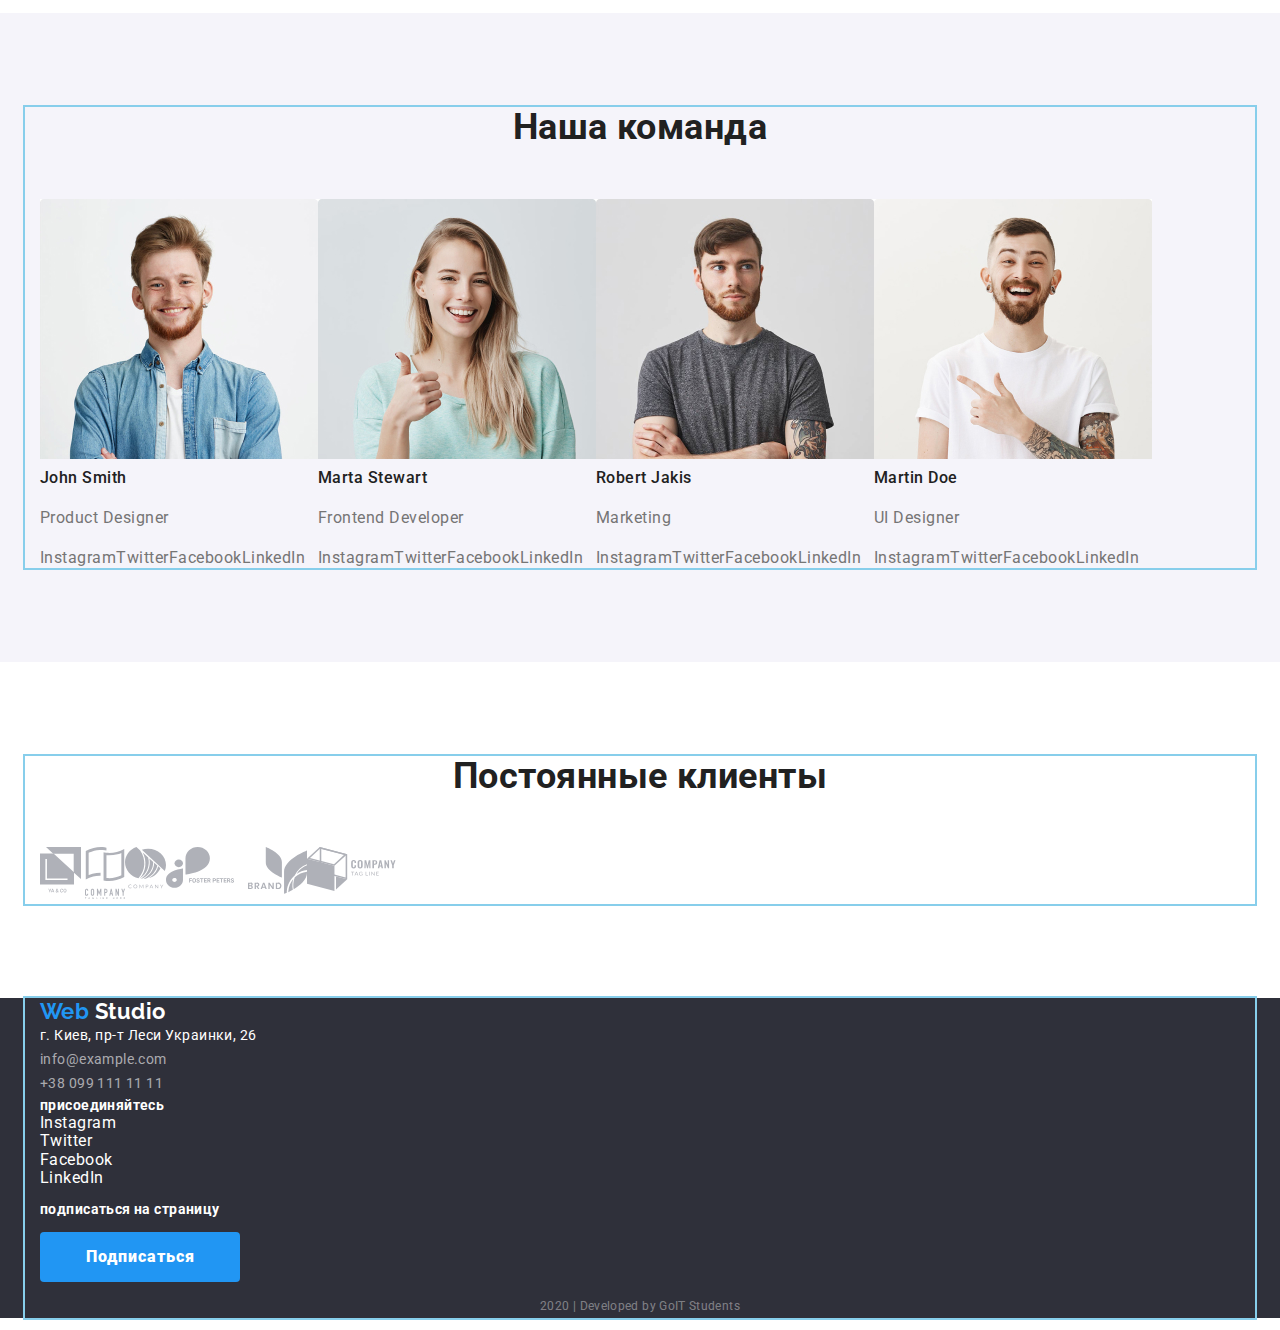
==== commit ae457125: "добавляет геометрию и флексы" ====
--- a/index.html
+++ b/index.html
@@ -20,16 +20,20 @@
 
     <header class="page-header">
       <div class="container">
-        <nav>
+        <nav class="main-nav">
           <a href="" class="site-logo"><span>Web</span> Studio</a>
+
           <ul class="nav-list list">
-            <li><a href="./index.html" class="link">студия</a></li>
-            <li><a href="./portfolio.html" class="link">портфолио</a></li>
-            <li><a href="" class="link">контакты</a></li>
+            <li class="item"><a class="link" href="./index.html">Студия</a></li>
+            <li class="item">
+              <a class="link" href="./portfolio.html">Портфолио</a>
+            </li>
+            <li class="item"><a class="link" href="">Контакты</a></li>
           </ul>
         </nav>
-        <ul class="nav-list list">
-          <li>
+
+        <ul class="contact-list list">
+          <li class="item">
             <a href="mailto:info@devstudio.com" class="contact"
               ><img
                 src="./image/envelope(hover).svg"
@@ -38,7 +42,7 @@
             >
           </li>
 
-          <li>
+          <li class="item">
             <a href="tell:+380961111111" class="contact"
               ><img src="./image/smartphone.svg" alt="иконка телефон" />+38 096
               111 11 11</a
@@ -51,7 +55,7 @@
     <!--главный контент страницы-->
     <main>
       <!--основное банер сайта-->
-      <section class="hero">
+      <section class="hero section">
         <div class="container">
           <h1 class="title">
             ЭФФЕКТИВНЫЕ РЕШЕНИЯ <br />
@@ -63,12 +67,12 @@
 
       <!--наши преимущества-->
 
-      <section class="page-advantages">
+      <section class="page-advantages section">
         <div class="container">
           <!--данная разметка добавлена для логики <h2 class="shadow">наши преимущества</h2>-->
           <h2 class="shadow">наши преимущества</h2>
           <ul class="advantage-list list">
-            <li>
+            <li class="item">
               <img src="./image/antenna1.svg" alt="логотип антены" />
               <h3 class="adv-title">внимание к деталям</h3>
               <p class="description">
@@ -76,7 +80,7 @@
                 формированию позиции.
               </p>
             </li>
-            <li>
+            <li class="item">
               <img src="./image/clock1.svg" alt="часы" />
               <h3 class="adv-title">пунктуальность</h3>
               <p class="description">
@@ -84,7 +88,7 @@
                 кадров влечет за собой.
               </p>
             </li>
-            <li>
+            <li class="item">
               <img src="./image/diagram1.svg" alt="диаграмма" />
               <h3 class="adv-title">планирование</h3>
               <p class="description">
@@ -92,7 +96,7 @@
                 степени обуславливает.
               </p>
             </li>
-            <li>
+            <li class="item">
               <img src="./image/astronaut1.svg" alt="астронафт" />
               <h3 class="adv-title">современные технологии</h3>
               <p class="description">
@@ -106,7 +110,7 @@
 
       <!--навыки-->
 
-      <section class="page-scils">
+      <section class="page-scils section">
         <div class="container">
           <h2 class="title">Чем мы занимаемся</h2>
           <ul class="scils-list list">
@@ -139,7 +143,7 @@
       </section>
 
       <!--наша команда-->
-      <section class="page-team">
+      <section class="page-team section">
         <div class="container">
           <h2 class="title">Наша команда</h2>
           <ul class="team-list list">
@@ -325,7 +329,7 @@
 
       <!--постоянные клиенты-->
 
-      <section class="page-clients">
+      <section class="page-clients section">
         <div class="container">
           <h2 class="title">Постоянные клиенты</h2>
           <ul class="clients-list list">
--- a/css/style.css
+++ b/css/style.css
@@ -33,11 +33,17 @@
 /* убирает стилизацию списков */
 .list {
   list-style: none;
-}
-/* убирает подчеркивание */
+  margin: 0px;
+  padding: 0px;
+}
+/* основное оформление ссылок */
 .link {
   text-decoration: none;
 }
+
+/* img {
+  display: block;
+} */
 
 /* оформляет заголовки секций */
 .title {
@@ -45,75 +51,124 @@
   font-weight: 700;
   font-size: 36px;
   line-height: 1.16;
-}
-
-/* оформляет логотип */
-.site-logo {
-  font-family: Raleway, sans-serif;
-  font-weight: 700;
-  font-size: 26px;
-  line-height: 1.19;
-  text-decoration: none;
-  color: var(--primary-text-color);
-}
-.site-logo span {
-  color: var(--accent-color);
-}
-
-/* оформляет навигацию */
-.page-header .link {
-  color: var(--primary-text-color);
-  letter-spacing: 0.02em;
-  font-weight: 500;
-  font-size: 14px;
-  line-height: 1.14px;
-}
-.page-header .link:hover,
-.page-header .link:focus {
-  color: var(--accent-color);
-}
-
-/* оформляет контакты */
-.page-header .contact {
-  color: var(--secondary-text-color);
-  letter-spacing: 0.02em;
-  text-decoration: none;
-  font-weight: 500;
-  font-size: 14px;
-  line-height: 1.14px;
-}
-.page-header .contact:hover,
-.page-header .contact:focus {
-  color: var(--accent-color);
-}
-
-/* оформлет основной банер (фон добавлен чтоб было видно слова белого цвета) */
-.hero .title {
-  background-color: var(--secondary-text-color);
-  color: var(--white-text-color);
-
-  font-weight: 900;
-  font-size: 44px;
-  line-height: 1.36;
-  text-align: center;
-  letter-spacing: 0.06em;
-}
+  margin-top: 0px;
+  padding: 0px;
+}
+
+.section {
+  padding-top: 94px;
+  padding-bottom: 94px;
+}
+
+/* основные стили кнопки */
 .button {
   background-color: var(--accent-color);
   color: var(--white-text-color);
 
+  display: inline-block;
   vertical-align: middle;
-  display: inline-block;
   font-size: 16px;
   line-height: 1.87;
   text-decoration: none;
-  text-align: center;
   border-radius: 4px;
   min-width: 200px;
   min-height: 50px;
   letter-spacing: 0.06em;
 }
 
+/* оформляет хедер */
+
+.page-header > .container {
+  display: flex;
+  margin-bottom: 0px;
+}
+.page-header .main-nav,
+.page-header .nav-list,
+.page-header .contact-list {
+  display: flex;
+  align-items: center;
+}
+
+/* оформляет логотип */
+.site-logo {
+  font-family: Raleway, sans-serif;
+  font-weight: 700;
+  font-size: 26px;
+  line-height: 1.19;
+  text-decoration: none;
+  color: var(--primary-text-color);
+  margin-right: 80px;
+  padding-top: 24px;
+  padding-bottom: 25px;
+}
+.site-logo span {
+  color: var(--accent-color);
+}
+
+/* оформляет навигацию */
+.page-header .link {
+  display: block;
+  padding-top: 32px;
+  padding-bottom: 32px;
+  color: var(--primary-text-color);
+  letter-spacing: 0.02em;
+  font-weight: 500;
+  font-size: 14px;
+  line-height: 1.14px;
+}
+.page-header .link:hover,
+.page-header .link:focus {
+  color: var(--accent-color);
+}
+.page-header .contact-list {
+  margin-left: auto;
+}
+
+.main-nav .item:not(:last-child) {
+  margin-right: 52px;
+}
+.contact-list .item + .item {
+  margin-left: 30px;
+}
+/* оформляет контакты */
+.page-header .contact {
+  color: var(--secondary-text-color);
+
+  display: block;
+  padding-top: 32px;
+  padding-bottom: 32px;
+
+  letter-spacing: 0.02em;
+  text-decoration: none;
+  font-weight: 500;
+  font-size: 14px;
+  line-height: 1.14px;
+}
+.page-header .contact:hover,
+.page-header .contact:focus {
+  color: var(--accent-color);
+}
+
+/* оформлет основной банер (фон добавлен чтоб было видно слова белого цвета) */
+
+.hero {
+  text-align: center;
+  padding-top: 200px;
+  padding-bottom: 200px;
+}
+
+.hero .title {
+  background-color: var(--secondary-text-color);
+  color: var(--white-text-color);
+
+  margin-bottom: 46px;
+
+  font-weight: 900;
+  font-size: 44px;
+  line-height: 1.36;
+  letter-spacing: 0.06em;
+}
+
 .hero .button {
   padding: 10px 32px;
   font-weight: 700;
@@ -123,22 +178,43 @@
 /* оформляет секцию преимуществ (оформляет логический заголовок, пока не знаю как его скрыть) */
 .page-advantages .shadow {
   color: rgba(47, 48, 58, 0.1);
-}
+  margin-top: 0;
+}
+
+.page-advantages .list {
+  display: flex;
+}
+
 .page-advantages .adv-title {
   font-weight: 700;
   font-size: 14px;
   line-height: 1.14;
   letter-spacing: 0.03em;
   text-transform: uppercase;
+  margin-top: 30px;
+  margin-bottom: 10px;
 }
 .page-advantages .description {
   color: var(--secondary-text-color);
   font-weight: 400;
   font-size: 14px;
   line-height: 1.71;
+  margin-top: 0;
+  margin-bottom: 0;
 }
 
 /* оформляет секцию навыков */
+.page-scils {
+  padding-top: 0px;
+}
+.page-scils .list {
+  display: flex;
+}
+
+.page-scils > .title {
+  margin-bottom: 50px;
+}
+
 .page-scils .description {
   background-color: var(--background-color-dark-grey);
   color: var(--white-text-color);
@@ -146,14 +222,29 @@
   font-weight: 700;
   font-size: 14px;
   line-height: 1.14;
+
+  margin-top: 0;
+  margin-bottom: 0;
 }
 
 /* оформлет секцию команда */
+.page-team {
+  background-color: #f5f4fa;
+}
+.page-team .list {
+  display: flex;
+}
+.page-team .title {
+  margin-bottom: 50px;
+}
+
 .page-team .name {
   font-weight: 500;
   font-size: 16px;
   line-height: 1.87;
   letter-spacing: 0.03em;
+  margin-bottom: 10px;
+  margin-top: 0px;
 }
 .page-team .text {
   color: var(--secondary-text-color);
@@ -162,6 +253,8 @@
   line-height: 1.87;
   letter-spacing: 0.03em;
   font-weight: 400;
+  margin-bottom: 16px;
+  margin-top: 0px;
 }
 .team-list .link {
   color: var(--secondary-text-color);
@@ -170,6 +263,14 @@
 .team-list .link:focus {
   background-color: var(--accent-color);
   color: var(--white-text-color);
+}
+
+/* оформляет клиентов */
+.page-clients .list {
+  display: flex;
+}
+.page-clients .title {
+  margin-bottom: 50px;
 }
 
 /* оформляет футер */
@@ -248,10 +349,23 @@
 
 /* оформляет страницу портфолио (оформляет логический заголовок, пока не знаю как его скрыть)*/
 
+.portfolio {
+  padding-top: 93px;
+  padding-bottom: 94px;
+}
+
 .page-portfolio .shadow {
   color: rgba(47, 48, 58, 0.1);
+  margin-top: 0;
 }
 /* оформляет фильтр */
+
+.filter-list .container {
+  padding-bottom: 50px;
+}
+.filter-list .list {
+  display: flex;
+}
 .filter-button {
   color: var(--primary-text-color);
   background-color: #f5f4fa;
@@ -271,6 +385,10 @@
 
 /* оформляет примеры работ */
 
+/* .page-portfolio .list {
+  display: flex;
+} */
+
 .page-portfolio .title {
   color: var(--primary-text-color);
 
@@ -279,17 +397,27 @@
   line-height: 2;
   letter-spacing: 0.06em;
   text-align: left;
+  margin-top: 0;
+  margin-bottom: 0;
 }
 
 .page-portfolio .filter {
   font-weight: 400;
   font-size: 16px;
   line-height: 1.87;
+
+  margin-top: 0;
+  margin-bottom: 0;
+
   color: var(--secondary-text-color);
 }
 .page-portfolio .text {
+  display: none;
   color: var(--white-text-color);
   background-color: var(--accent-color);
+
+  margin-bottom: 0;
+  margin-top: 0;
 
   font-weight: 400;
   font-size: 18px;
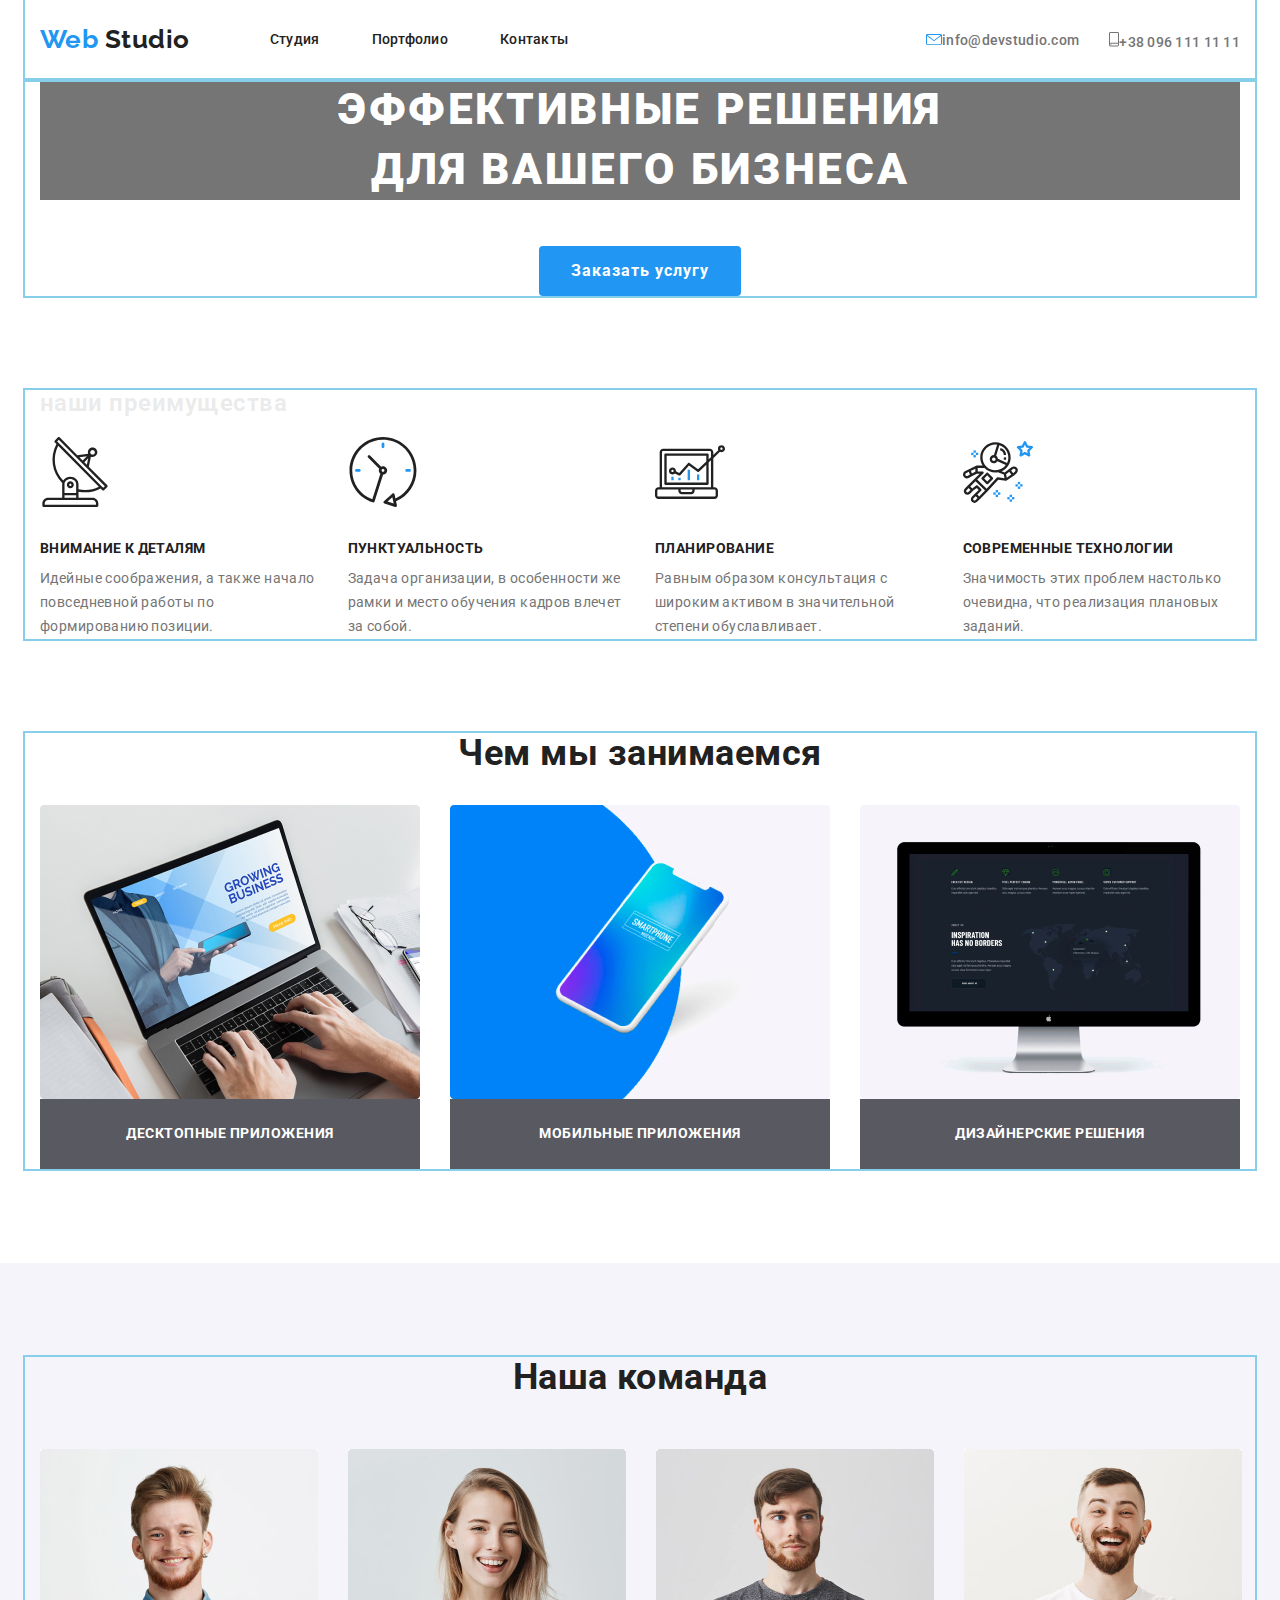
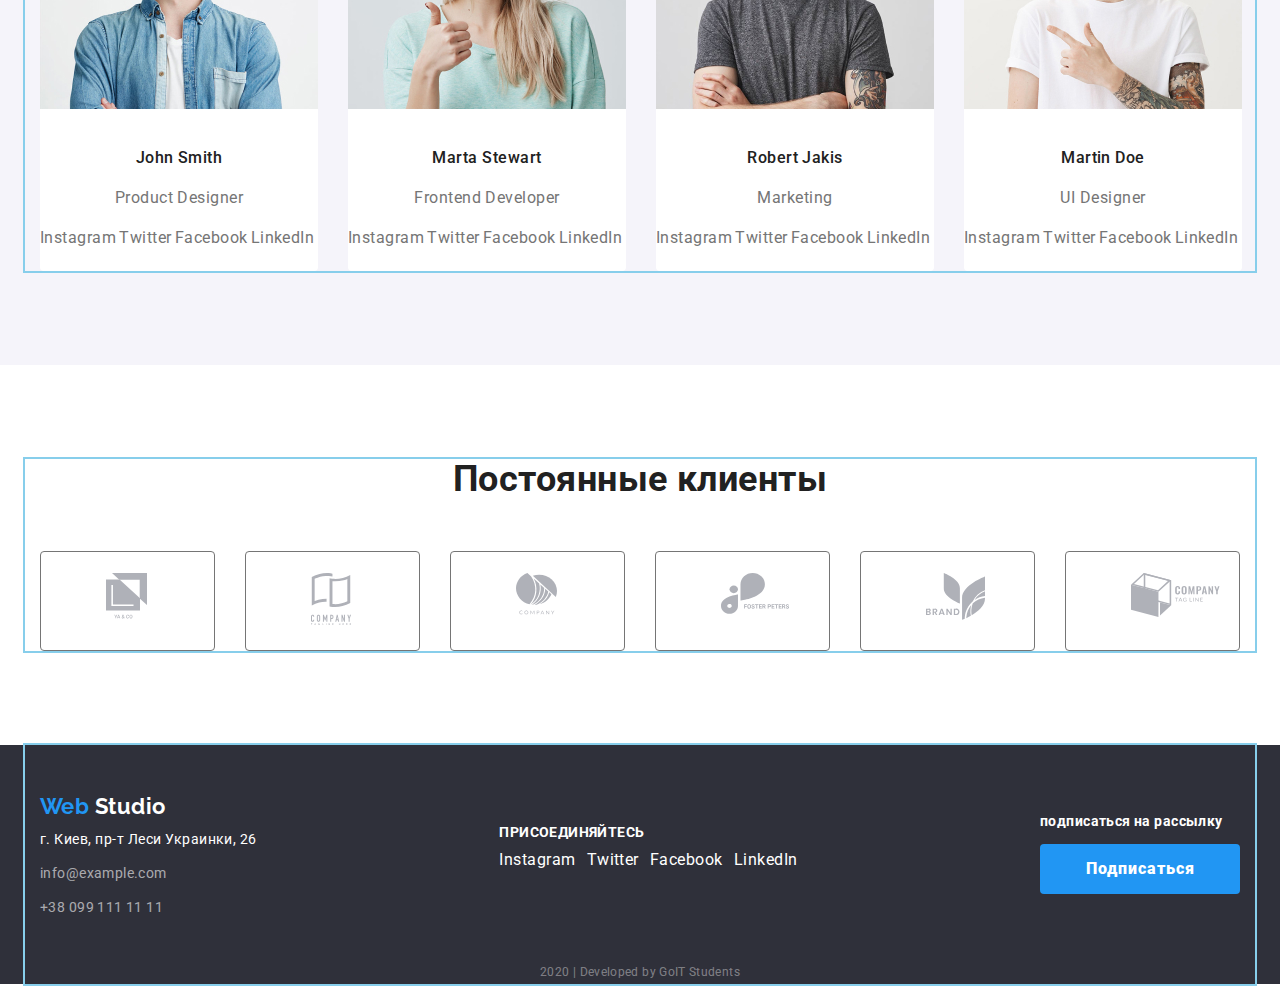
==== commit cb2e6215: "добавляет флексы в главную страницу" ====
--- a/index.html
+++ b/index.html
@@ -114,7 +114,7 @@
         <div class="container">
           <h2 class="title">Чем мы занимаемся</h2>
           <ul class="scils-list list">
-            <li>
+            <li class="item">
               <img
                 src="./image/laptop.jpg"
                 alt="изображение ноутбука"
@@ -122,7 +122,7 @@
               />
               <h3 class="description">ДЕСКТОПНЫЕ ПРИЛОЖЕНИЯ</h3>
             </li>
-            <li>
+            <li class="item">
               <img
                 src="./image/phone.jpg"
                 alt="изображение смартфона"
@@ -130,7 +130,7 @@
               />
               <h3 class="description">МОБИЛЬНЫЕ ПРИЛОЖЕНИЯ</h3>
             </li>
-            <li>
+            <li class="item">
               <img
                 src="./image/monitor.jpg"
                 alt="изображение монитора"
@@ -148,7 +148,7 @@
           <h2 class="title">Наша команда</h2>
           <ul class="team-list list">
             <!--Джон Смит-->
-            <li>
+            <li class="item">
               <img
                 src="./image/john-smith.jpg"
                 alt="фото джона смитта"
@@ -192,7 +192,7 @@
               </ul>
             </li>
             <!--Марта стюарт-->
-            <li>
+            <li class="item">
               <img
                 src="./image/marta-srewart.jpg"
                 alt="фото Марты Стюарт"
@@ -236,7 +236,7 @@
               </ul>
             </li>
             <!--Роберт Джекис-->
-            <li>
+            <li class="item">
               <img
                 src="./image/robert-jakis.jpg"
                 alt="фото Роберта Дакинса"
@@ -280,7 +280,7 @@
               </ul>
             </li>
             <!--Мартин Доу-->
-            <li>
+            <li class="item">
               <img
                 src="./image/martin-doe.jpg"
                 alt="фото Мартина Доу"
@@ -333,22 +333,22 @@
         <div class="container">
           <h2 class="title">Постоянные клиенты</h2>
           <ul class="clients-list list">
-            <li>
+            <li class="item">
               <a href=""><img src="./image/logo1.svg" alt="лого клиент 1" /></a>
             </li>
-            <li>
+            <li class="item">
               <a href=""><img src="./image/logo2.svg" alt="лого клиент 2" /></a>
             </li>
-            <li>
+            <li class="item">
               <a href=""><img src="./image/logo3.svg" alt="лого клиент 3" /></a>
             </li>
-            <li>
+            <li class="item">
               <a href=""><img src="./image/logo4.svg" alt="лого клиент 4" /></a>
             </li>
-            <li>
+            <li class="item">
               <a href=""><img src="./image/logo5.svg" alt="лого клиент 5" /></a>
             </li>
-            <li>
+            <li class="item">
               <a href=""><img src="./image/logo6.svg" alt="лого клиент 6" /></a>
             </li>
           </ul>
@@ -360,70 +360,74 @@
 
     <footer class="footer-page">
       <div class="container">
-        <!--левая сторона-->
-        <div class="address">
-          <a href="" class="site-logo"><span>Web</span> Studio</a>
-          <address>
-            <ul class="address-list list">
-              <li>
-                <a href="#" class="city-adr">г. Киев, пр-т Леси Украинки, 26</a>
-              </li>
-              <li>
-                <a href="mailto:info@example.com" class="contact"
-                  >info@example.com</a
+        <div class="container-adress">
+          <!--левая сторона-->
+          <div class="address">
+            <a href="" class="site-logo"><span>Web</span> Studio</a>
+            <address>
+              <ul class="address-list list">
+                <li class="item">
+                  <a href="#" class="city-adr"
+                    >г. Киев, пр-т Леси Украинки, 26</a
+                  >
+                </li>
+                <li class="item">
+                  <a href="mailto:info@example.com" class="contact"
+                    >info@example.com</a
+                  >
+                </li>
+                <li class="item">
+                  <a href="tell:+380991111111" class="contact"
+                    >+38 099 111 11 11</a
+                  >
+                </li>
+              </ul>
+            </address>
+          </div>
+          <!--середина-->
+          <div class="social-link">
+            <b class="join-in">присоединяйтесь</b>
+            <ul class="soc-link list">
+              <li class="item">
+                <a
+                  href="https://www.instagram.com"
+                  class="link"
+                  aria-label="Ссылка на Instagram"
+                  >Instagram</a
                 >
               </li>
-              <li>
-                <a href="tell:+380991111111" class="contact"
-                  >+38 099 111 11 11</a
+              <li class="item">
+                <a
+                  href="https://www.twitter.com"
+                  class="link"
+                  aria-label="Ссылка на Twitter"
+                  >Twitter</a
+                >
+              </li>
+              <li class="item">
+                <a
+                  href="https://www.facebook.com"
+                  class="link"
+                  aria-label="Ссылка на Facebook"
+                  >Facebook</a
+                >
+              </li>
+              <li class="item">
+                <a
+                  href="https://www.linkedin.com"
+                  class="link"
+                  aria-label="Ссылка на LinkedIn"
+                  >LinkedIn</a
                 >
               </li>
             </ul>
-          </address>
-        </div>
-        <!--середина-->
-        <div class="social-link">
-          <b class="join-in">присоединяйтесь</b>
-          <ul class="soc-link list">
-            <li>
-              <a
-                href="https://www.instagram.com"
-                class="link"
-                aria-label="Ссылка на Instagram"
-                >Instagram</a
-              >
-            </li>
-            <li>
-              <a
-                href="https://www.twitter.com"
-                class="link"
-                aria-label="Ссылка на Twitter"
-                >Twitter</a
-              >
-            </li>
-            <li>
-              <a
-                href="https://www.facebook.com"
-                class="link"
-                aria-label="Ссылка на Facebook"
-                >Facebook</a
-              >
-            </li>
-            <li>
-              <a
-                href="https://www.linkedin.com"
-                class="link"
-                aria-label="Ссылка на LinkedIn"
-                >LinkedIn</a
-              >
-            </li>
-          </ul>
-        </div>
-        <!--правая сторона-->
-
-        <div class="subscription">
-          <p class="join-in">подписаться на страницу</p>
-          <a href="#" class="button">Подписаться</a>
+          </div>
+          <!--правая сторона-->
+
+          <div class="subscription">
+            <p class="join-in">подписаться на рассылку</p>
+            <a href="#" class="button">Подписаться</a>
+          </div>
         </div>
         <p class="dev-team">2020 | Developed by GoIT Students</p>
       </div>
--- a/css/style.css
+++ b/css/style.css
@@ -21,6 +21,9 @@
   letter-spacing: 0.03em;
   font-family: Roboto, sans-serif;
 }
+
+/* -----УТИЛИТЫ------ */
+
 .container {
   margin-left: auto;
   margin-right: auto;
@@ -36,21 +39,19 @@
   margin: 0px;
   padding: 0px;
 }
+
 /* основное оформление ссылок */
 .link {
   text-decoration: none;
 }
 
-/* img {
-  display: block;
-} */
-
 /* оформляет заголовки секций */
 .title {
   text-align: center;
   font-weight: 700;
   font-size: 36px;
   line-height: 1.16;
+
   margin-top: 0px;
   padding: 0px;
 }
@@ -67,6 +68,7 @@
 
   display: inline-block;
   vertical-align: middle;
+
   font-size: 16px;
   line-height: 1.87;
   text-decoration: none;
@@ -76,6 +78,10 @@
   letter-spacing: 0.06em;
 }
 
+/* img {
+  display: block;
+} */
+
 /* оформляет хедер */
 
 .page-header > .container {
@@ -97,6 +103,7 @@
   line-height: 1.19;
   text-decoration: none;
   color: var(--primary-text-color);
+
   margin-right: 80px;
   padding-top: 24px;
   padding-bottom: 25px;
@@ -110,7 +117,9 @@
   display: block;
   padding-top: 32px;
   padding-bottom: 32px;
+
   color: var(--primary-text-color);
+
   letter-spacing: 0.02em;
   font-weight: 500;
   font-size: 14px;
@@ -120,17 +129,20 @@
 .page-header .link:focus {
   color: var(--accent-color);
 }
+
+.main-nav .item:not(:last-child) {
+  margin-right: 52px;
+}
+
+/* оформляет контакты */
 .page-header .contact-list {
   margin-left: auto;
 }
 
-.main-nav .item:not(:last-child) {
-  margin-right: 52px;
-}
 .contact-list .item + .item {
   margin-left: 30px;
 }
-/* оформляет контакты */
+
 .page-header .contact {
   color: var(--secondary-text-color);
 
@@ -153,8 +165,8 @@
 
 .hero {
   text-align: center;
-  padding-top: 200px;
-  padding-bottom: 200px;
+  padding-top: 0px;
+  padding-bottom: 0px;
 }
 
 .hero .title {
@@ -184,6 +196,14 @@
 .page-advantages .list {
   display: flex;
 }
+.page-advantages .item {
+  width: 278px;
+  margin-right: 30px;
+}
+
+.page-advantages .item:nth-child(4n) {
+  margin-right: 0;
+}
 
 .page-advantages .adv-title {
   font-weight: 700;
@@ -201,14 +221,25 @@
   line-height: 1.71;
   margin-top: 0;
   margin-bottom: 0;
+  letter-spacing: 0.03em;
 }
 
 /* оформляет секцию навыков */
 .page-scils {
   padding-top: 0px;
 }
+.page-scils img {
+  display: block;
+}
 .page-scils .list {
   display: flex;
+}
+
+.page-scils .item {
+  width: 380px;
+}
+.page-scils .item + .item {
+  margin-left: 30px;
 }
 
 .page-scils > .title {
@@ -218,10 +249,14 @@
 .page-scils .description {
   background-color: var(--background-color-dark-grey);
   color: var(--white-text-color);
+  text-align: center;
 
   font-weight: 700;
   font-size: 14px;
   line-height: 1.14;
+
+  padding-top: 27px;
+  padding-bottom: 27px;
 
   margin-top: 0;
   margin-bottom: 0;
@@ -234,21 +269,34 @@
 .page-team .list {
   display: flex;
 }
+
 .page-team .title {
   margin-bottom: 50px;
 }
+.page-team .item {
+  background-color: var(--white-text-color);
+  border-radius: 4px;
+  width: 278px;
+}
+.page-team .item + .item {
+  margin-left: 30px;
+}
 
 .page-team .name {
+  text-align: center;
+
   font-weight: 500;
   font-size: 16px;
   line-height: 1.87;
   letter-spacing: 0.03em;
   margin-bottom: 10px;
-  margin-top: 0px;
+  margin-top: 30px;
 }
 .page-team .text {
   color: var(--secondary-text-color);
 
+  text-align: center;
+
   font-size: 16px;
   line-height: 1.87;
   letter-spacing: 0.03em;
@@ -256,9 +304,20 @@
   margin-bottom: 16px;
   margin-top: 0px;
 }
+.page-team .soc-link {
+  padding-bottom: 24px;
+}
+
 .team-list .link {
   color: var(--secondary-text-color);
-}
+  margin-right: 3px;
+}
+
+/* вот отб этом марджине я спрашивал в слэке */
+/* .team-list .link:not(:last-child) {
+  margin-right: 3px;
+} */
+
 .team-list .link:hover,
 .team-list .link:focus {
   background-color: var(--accent-color);
@@ -269,6 +328,24 @@
 .page-clients .list {
   display: flex;
 }
+
+.page-clients .item {
+  min-width: 175px;
+  padding-top: 21px;
+  padding-left: 65px;
+  padding-bottom: 21px;
+  padding-right: 65px;
+  border: 1px solid var(--secondary-text-color);
+  border-radius: 4px;
+}
+.page-clients .item:not(:last-child) {
+  margin-right: 30px;
+}
+.page-clients .item:hover,
+.page-clients .item:focus {
+  border: 1px solid var(--accent-color);
+}
+
 .page-clients .title {
   margin-bottom: 50px;
 }
@@ -277,24 +354,41 @@
 .footer-page {
   background-color: #2f303a;
 }
+.container-adress {
+  display: flex;
+  justify-content: space-between;
+  align-items: center;
+}
+
 /* оформляет адрес*/
 .address .site-logo {
   color: var(--white-text-color);
-
   font-size: 22px;
-}
+  display: inline-block;
+  padding-bottom: 9px;
+  padding-top: 0;
+}
+.container-adress .address {
+  padding-top: 48px;
+  padding-bottom: 28px;
+}
+
 .address .city-adr {
-  color: #ffffff;
-
+  color: var(--white-text-color);
+
+  display: inline-block;
   font-style: normal;
   font-weight: 400;
   font-size: 14px;
   line-height: 1.71;
   text-decoration: none;
 }
+
 .address .contact {
   color: rgba(255, 255, 255, 0.6);
 
+  display: inline-block;
+
   text-decoration: none;
   font-style: normal;
   font-weight: 400;
@@ -302,9 +396,21 @@
   line-height: 1.71;
   letter-spacing: 0.03em;
 }
+.address .item + .item {
+  padding-top: 10px;
+}
 
 /* оформляет призыв */
+
+.social-link {
+  padding-top: 56px;
+  padding-bottom: 56px;
+}
+
 .social-link .join-in {
+  text-transform: uppercase;
+  display: block;
+  margin-bottom: 10px;
   font-weight: 700;
   font-size: 14px;
   line-height: 1.14;
@@ -312,9 +418,18 @@
 
   color: #ffffff;
 }
+
+.soc-link {
+  display: flex;
+}
+
 .social-link .link {
   color: #ffffff;
 }
+.social-link .item + .item {
+  margin-left: 11px;
+}
+
 .social-link .link:hover,
 .social-link .link:focus {
   background-color: var(--accent-color);
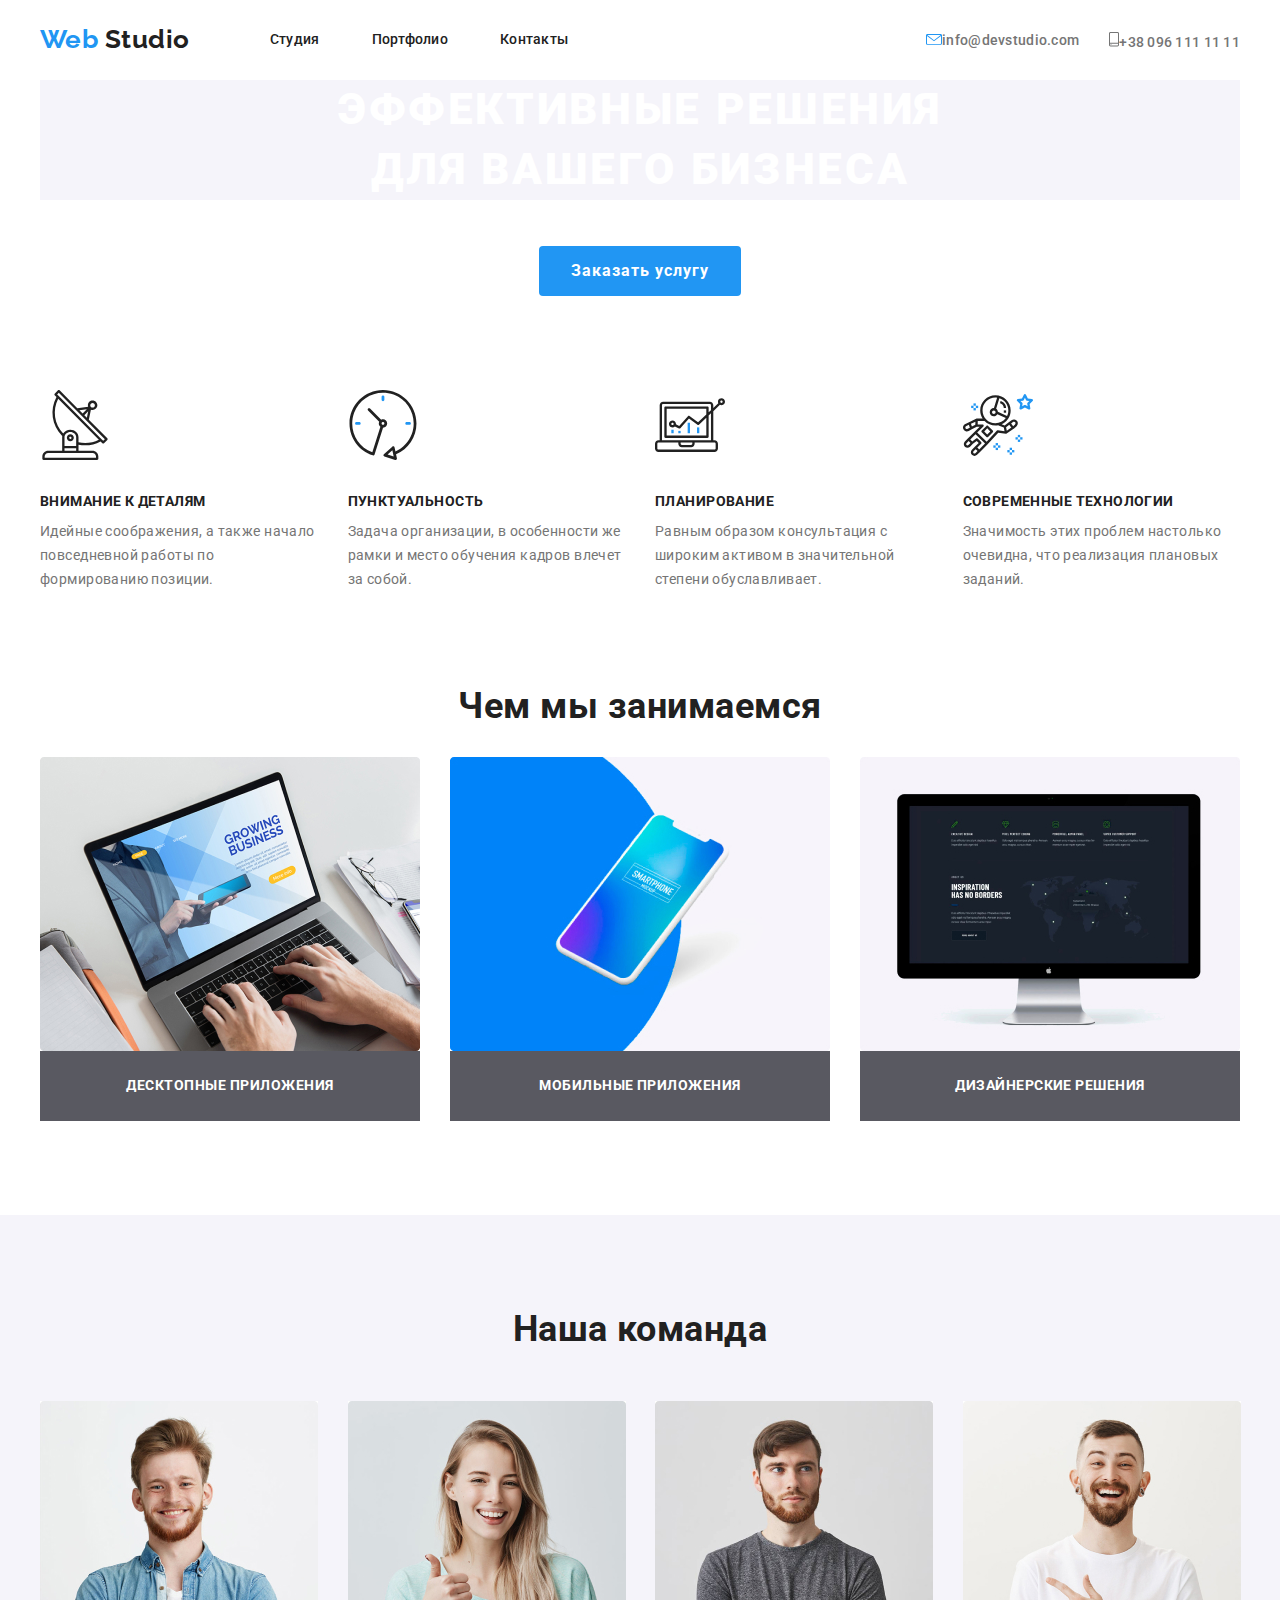
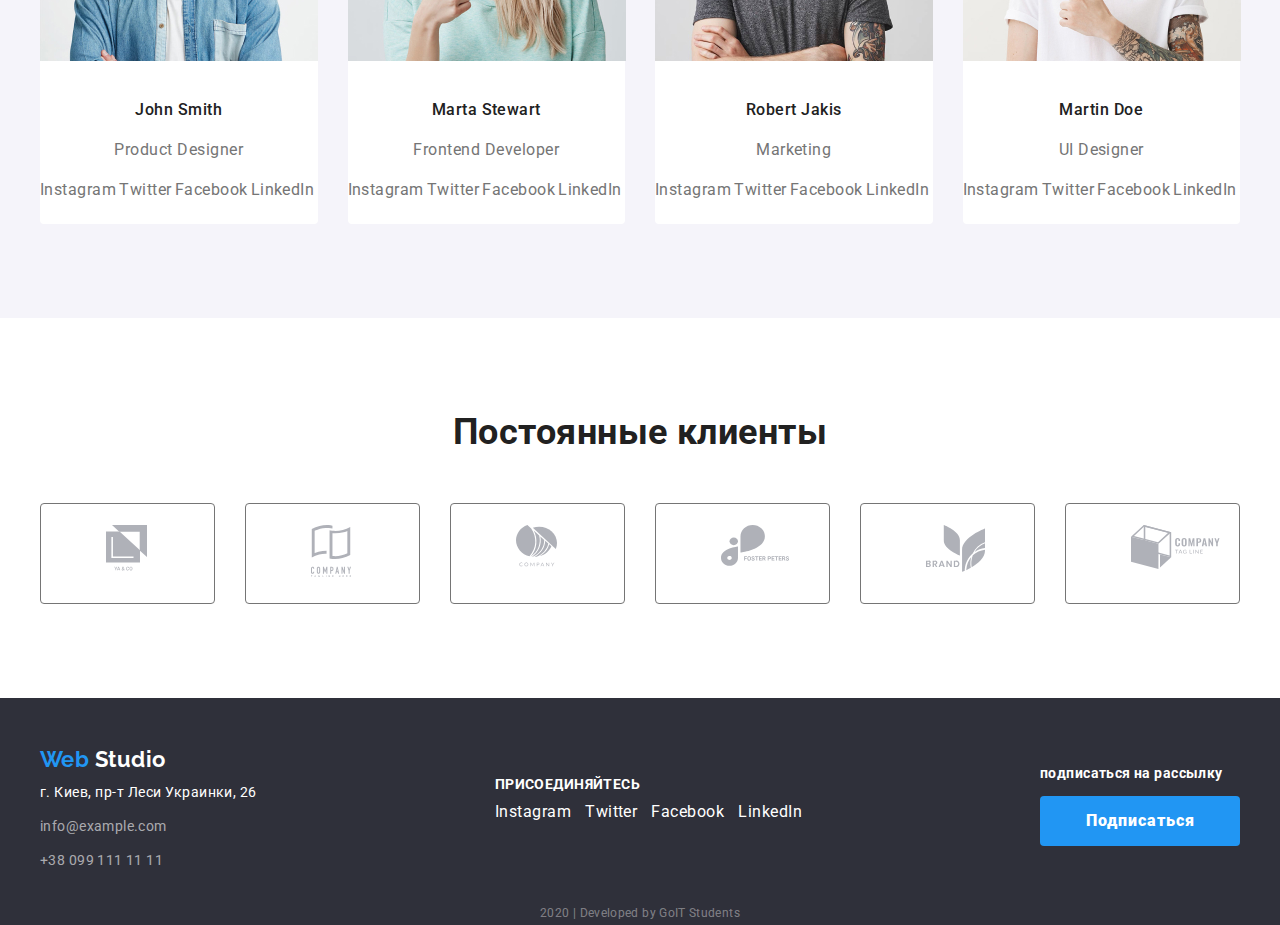
==== commit 68d98f51: "добавляет геометрию на страницу портфолио" ====
--- a/index.html
+++ b/index.html
@@ -157,7 +157,7 @@
               <h3 class="name">John Smith</h3>
               <p class="text">Product Designer</p>
               <ul class="soc-link list">
-                <li>
+                <li class="item">
                   <a
                     href="https://www.instagram.com"
                     class="link"
@@ -165,7 +165,7 @@
                     >Instagram</a
                   >
                 </li>
-                <li>
+                <li class="item">
                   <a
                     href="https://www.twitter.com"
                     class="link"
@@ -173,7 +173,7 @@
                     >Twitter</a
                   >
                 </li>
-                <li>
+                <li class="item">
                   <a
                     href="https://www.facebook.com"
                     class="link"
@@ -181,7 +181,7 @@
                     >Facebook</a
                   >
                 </li>
-                <li>
+                <li class="item">
                   <a
                     href="https://www.linkedin.com"
                     class="link"
@@ -201,7 +201,7 @@
               <h3 class="name">Marta Stewart</h3>
               <p class="text">Frontend Developer</p>
               <ul class="soc-link list">
-                <li>
+                <li class="item">
                   <a
                     href="https://www.instagram.com"
                     class="link"
@@ -209,7 +209,7 @@
                     >Instagram</a
                   >
                 </li>
-                <li>
+                <li class="item">
                   <a
                     href="https://www.twitter.com"
                     class="link"
@@ -217,7 +217,7 @@
                     >Twitter</a
                   >
                 </li>
-                <li>
+                <li class="item">
                   <a
                     href="https://www.facebook.com"
                     class="link"
@@ -225,7 +225,7 @@
                     >Facebook</a
                   >
                 </li>
-                <li>
+                <li class="item">
                   <a
                     href="https://www.linkedin.com"
                     class="link"
@@ -245,7 +245,7 @@
               <h3 class="name">Robert Jakis</h3>
               <p class="text">Marketing</p>
               <ul class="soc-link list">
-                <li>
+                <li class="item">
                   <a
                     href="https://www.instagram.com"
                     class="link"
@@ -253,7 +253,7 @@
                     >Instagram</a
                   >
                 </li>
-                <li>
+                <li class="item">
                   <a
                     href="https://www.twitter.com"
                     class="link"
@@ -261,7 +261,7 @@
                     >Twitter</a
                   >
                 </li>
-                <li>
+                <li class="item">
                   <a
                     href="https://www.facebook.com"
                     class="link"
@@ -269,7 +269,7 @@
                     >Facebook</a
                   >
                 </li>
-                <li>
+                <li class="item">
                   <a
                     href="https://www.linkedin.com"
                     class="link"
@@ -289,7 +289,7 @@
               <h3 class="name">Martin Doe</h3>
               <p class="text">UI Designer</p>
               <ul class="soc-link list">
-                <li>
+                <li class="item">
                   <a
                     href="https://www.instagram.com"
                     class="link"
@@ -297,7 +297,7 @@
                     >Instagram</a
                   >
                 </li>
-                <li>
+                <li class="item">
                   <a
                     href="https://www.twitter.com"
                     class="link"
@@ -305,7 +305,7 @@
                     >Twitter</a
                   >
                 </li>
-                <li>
+                <li class="item">
                   <a
                     href="https://www.facebook.com"
                     class="link"
@@ -313,7 +313,7 @@
                     >Facebook</a
                   >
                 </li>
-                <li>
+                <li class="item">
                   <a
                     href="https://www.linkedin.com"
                     class="link"
--- a/css/style.css
+++ b/css/style.css
@@ -25,12 +25,13 @@
 /* -----УТИЛИТЫ------ */
 
 .container {
-  margin-left: auto;
-  margin-right: auto;
   width: 1230px;
   padding-left: 15px;
   padding-right: 15px;
-  outline: 2px solid skyblue;
+  margin-left: auto;
+  margin-right: auto;
+
+  /* outline: 2px solid skyblue; */
 }
 
 /* убирает стилизацию списков */
@@ -170,7 +171,7 @@
 }
 
 .hero .title {
-  background-color: var(--secondary-text-color);
+  background-color: #f5f4fa;
   color: var(--white-text-color);
 
   margin-bottom: 46px;
@@ -191,6 +192,7 @@
 .page-advantages .shadow {
   color: rgba(47, 48, 58, 0.1);
   margin-top: 0;
+  display: none;
 }
 
 .page-advantages .list {
@@ -273,13 +275,15 @@
 .page-team .title {
   margin-bottom: 50px;
 }
-.page-team .item {
+.team-list > .item {
   background-color: var(--white-text-color);
   border-radius: 4px;
-  width: 278px;
-}
-.page-team .item + .item {
-  margin-left: 30px;
+
+  width: calc((100% - 3 * 30px) / 4);
+  margin-right: 30px;
+}
+.page-team .item:nth-child(4n) {
+  margin-right: 0;
 }
 
 .page-team .name {
@@ -308,20 +312,18 @@
   padding-bottom: 24px;
 }
 
-.team-list .link {
+.soc-link .link {
   color: var(--secondary-text-color);
-  margin-right: 3px;
-}
-
-/* вот отб этом марджине я спрашивал в слэке */
-/* .team-list .link:not(:last-child) {
-  margin-right: 3px;
-} */
+}
 
 .team-list .link:hover,
 .team-list .link:focus {
   background-color: var(--accent-color);
   color: var(--white-text-color);
+}
+
+.soc-link > .item:not(:last-child) {
+  margin-right: 3px;
 }
 
 /* оформляет клиентов */
@@ -453,6 +455,8 @@
 }
 
 .dev-team {
+  margin-bottom: 0;
+  margin-top: 0;
   font-weight: 400;
   font-size: 12px;
   line-height: 2;
@@ -464,22 +468,24 @@
 
 /* оформляет страницу портфолио (оформляет логический заголовок, пока не знаю как его скрыть)*/
 
+.page-portfolio .shadow {
+  color: rgba(47, 48, 58, 0.1);
+  margin-top: 0;
+  display: none;
+}
+
 .portfolio {
   padding-top: 93px;
   padding-bottom: 94px;
 }
-
-.page-portfolio .shadow {
-  color: rgba(47, 48, 58, 0.1);
-  margin-top: 0;
-}
 /* оформляет фильтр */
-
-.filter-list .container {
+.filter-list {
   padding-bottom: 50px;
 }
+
 .filter-list .list {
   display: flex;
+  justify-content: center;
 }
 .filter-button {
   color: var(--primary-text-color);
@@ -490,6 +496,17 @@
   font-size: 16px;
   line-height: 1.62;
   letter-spacing: 0.03em;
+
+  padding-top: 6px;
+  padding-bottom: 6px;
+  padding-right: 22px;
+  padding-left: 22px;
+
+  border: 0;
+  border-radius: 4px;
+}
+.filter-list .item + .item {
+  margin-left: 8px;
 }
 
 .filter-button:hover,
@@ -500,11 +517,37 @@
 
 /* оформляет примеры работ */
 
-/* .page-portfolio .list {
-  display: flex;
-} */
+.page-portfolio .list {
+  display: flex;
+  flex-wrap: wrap;
+}
+
+.page-portfolio img {
+  display: block;
+}
+.page-portfolio .item {
+  border: 1px solid #eeeeee;
+  border-radius: 4px;
+  width: calc((100% - 2 * 30px) / 3);
+  margin-right: 30px;
+  margin-bottom: 30px;
+}
+.page-portfolio .item:nth-child(3n) {
+  margin-right: 0;
+}
+.page-portfolio .item:nth-last-child(-n + 3) {
+  margin-bottom: 0;
+}
 
 .page-portfolio .title {
+  display: block;
+  min-width: 332px;
+  padding-left: 24px;
+  padding-right: 24px;
+  margin-bottom: 4px;
+  padding-top: 20px;
+  margin-top: 0;
+
   color: var(--primary-text-color);
 
   font-weight: 700;
@@ -512,11 +555,15 @@
   line-height: 2;
   letter-spacing: 0.06em;
   text-align: left;
-  margin-top: 0;
-  margin-bottom: 0;
 }
 
 .page-portfolio .filter {
+  display: block;
+  min-width: 332px;
+  padding-left: 24px;
+  padding-right: 24px;
+  padding-bottom: 20px;
+
   font-weight: 400;
   font-size: 16px;
   line-height: 1.87;
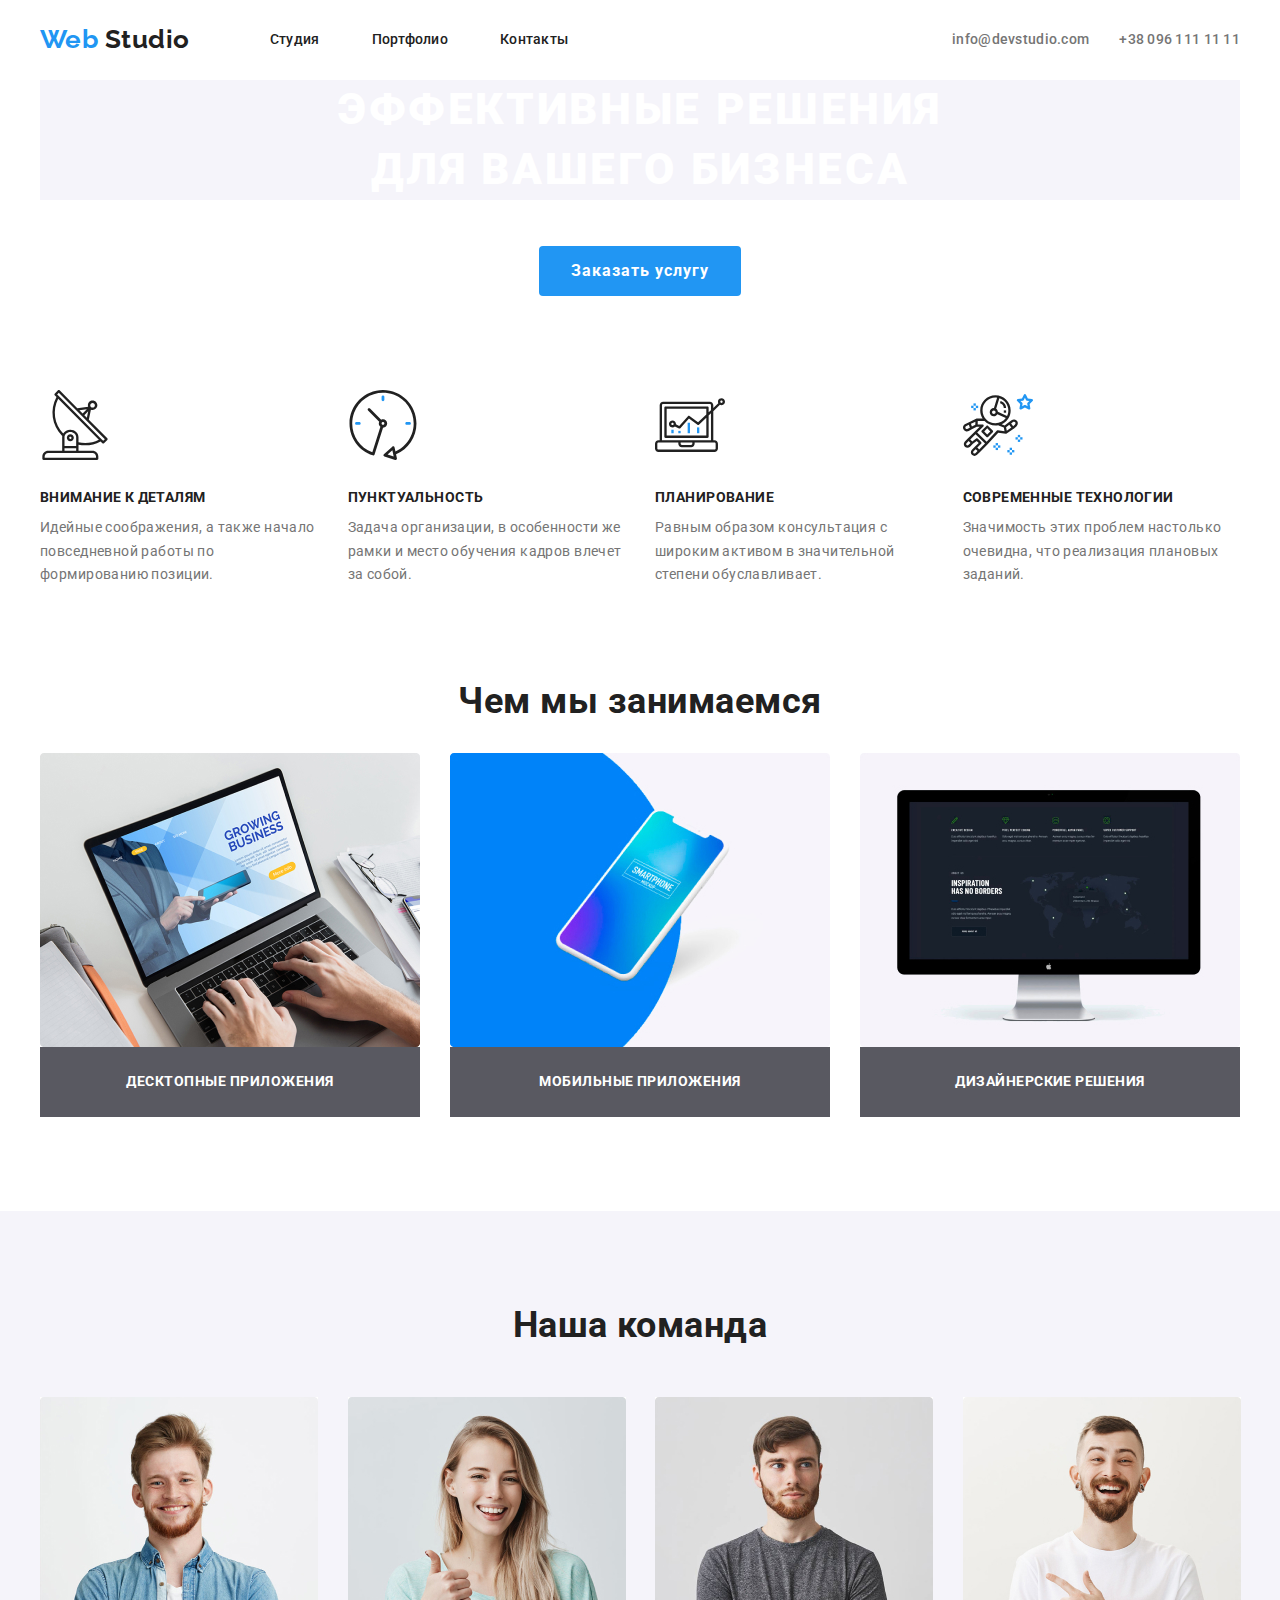
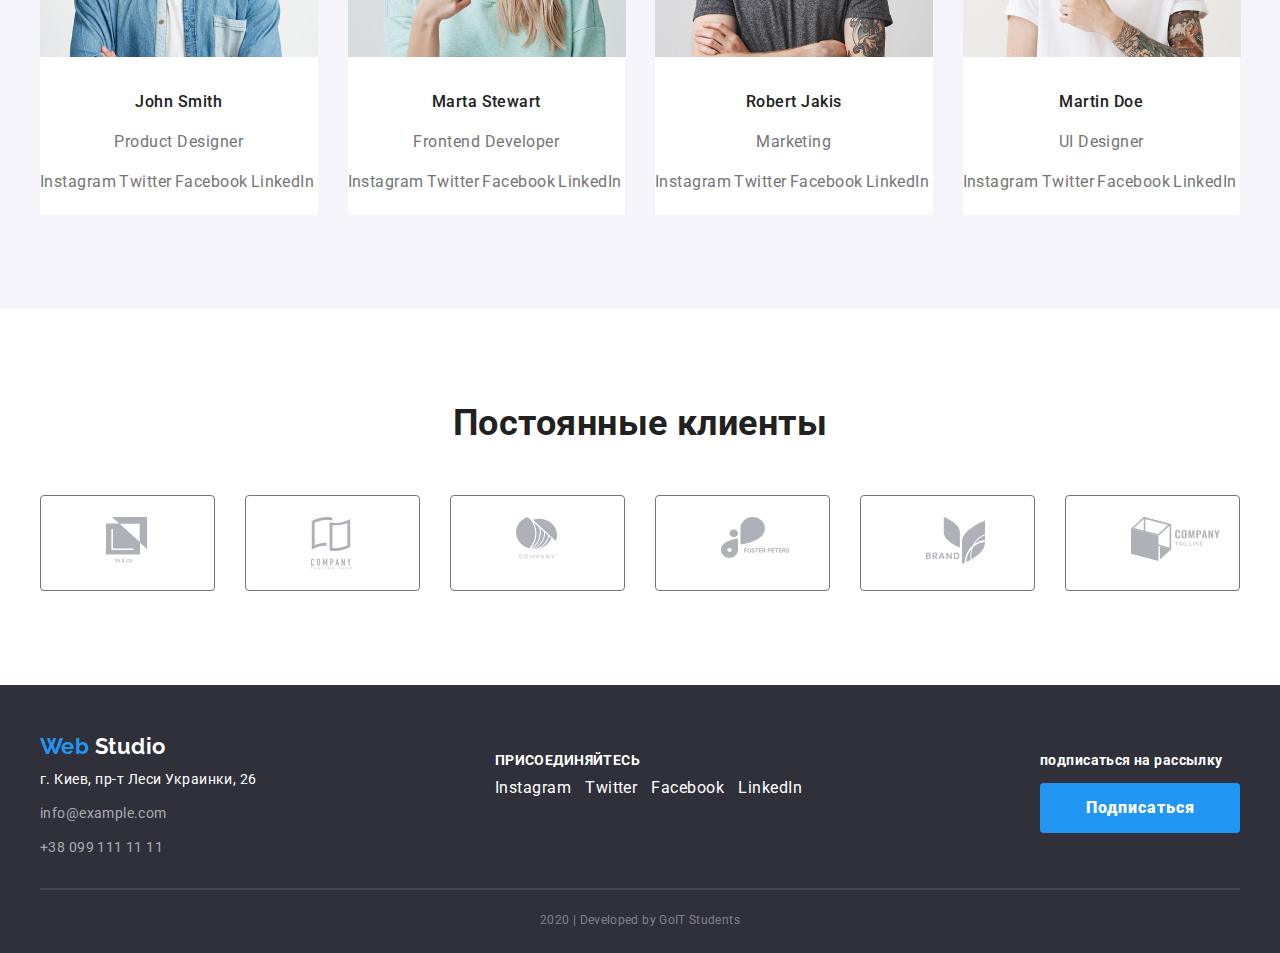
==== commit b5c44514: "вносит правки после проверки" ====
--- a/index.html
+++ b/index.html
@@ -35,18 +35,12 @@
         <ul class="contact-list list">
           <li class="item">
             <a href="mailto:info@devstudio.com" class="contact"
-              ><img
-                src="./image/envelope(hover).svg"
-                alt="иконка конверт"
-              />info@devstudio.com</a
+              >info@devstudio.com</a
             >
           </li>
 
           <li class="item">
-            <a href="tell:+380961111111" class="contact"
-              ><img src="./image/smartphone.svg" alt="иконка телефон" />+38 096
-              111 11 11</a
-            >
+            <a href="tell:+380961111111" class="contact">+38 096 111 11 11</a>
           </li>
         </ul>
       </div>
@@ -73,7 +67,11 @@
           <h2 class="shadow">наши преимущества</h2>
           <ul class="advantage-list list">
             <li class="item">
-              <img src="./image/antenna1.svg" alt="логотип антены" />
+              <img
+                class="logo"
+                src="./image/antenna1.svg"
+                alt="логотип антены"
+              />
               <h3 class="adv-title">внимание к деталям</h3>
               <p class="description">
                 Идейные соображения, а также начало повседневной работы по
@@ -81,7 +79,7 @@
               </p>
             </li>
             <li class="item">
-              <img src="./image/clock1.svg" alt="часы" />
+              <img class="logo" src="./image/clock1.svg" alt="часы" />
               <h3 class="adv-title">пунктуальность</h3>
               <p class="description">
                 Задача организации, в особенности же рамки и место обучения
@@ -89,7 +87,7 @@
               </p>
             </li>
             <li class="item">
-              <img src="./image/diagram1.svg" alt="диаграмма" />
+              <img class="logo" src="./image/diagram1.svg" alt="диаграмма" />
               <h3 class="adv-title">планирование</h3>
               <p class="description">
                 Равным образом консультация с широким активом в значительной
@@ -97,7 +95,7 @@
               </p>
             </li>
             <li class="item">
-              <img src="./image/astronaut1.svg" alt="астронафт" />
+              <img class="logo" src="./image/astronaut1.svg" alt="астронафт" />
               <h3 class="adv-title">современные технологии</h3>
               <p class="description">
                 Значимость этих проблем настолько очевидна, что реализация
@@ -150,6 +148,7 @@
             <!--Джон Смит-->
             <li class="item">
               <img
+                class="photo"
                 src="./image/john-smith.jpg"
                 alt="фото джона смитта"
                 width="278"
@@ -194,6 +193,7 @@
             <!--Марта стюарт-->
             <li class="item">
               <img
+                class="photo"
                 src="./image/marta-srewart.jpg"
                 alt="фото Марты Стюарт"
                 width="278"
@@ -238,6 +238,7 @@
             <!--Роберт Джекис-->
             <li class="item">
               <img
+                class="photo"
                 src="./image/robert-jakis.jpg"
                 alt="фото Роберта Дакинса"
                 width="278"
@@ -282,6 +283,7 @@
             <!--Мартин Доу-->
             <li class="item">
               <img
+                class="photo"
                 src="./image/martin-doe.jpg"
                 alt="фото Мартина Доу"
                 width="278"
--- a/css/style.css
+++ b/css/style.css
@@ -79,9 +79,9 @@
   letter-spacing: 0.06em;
 }
 
-/* img {
+img {
   display: block;
-} */
+}
 
 /* оформляет хедер */
 
@@ -115,7 +115,7 @@
 
 /* оформляет навигацию */
 .page-header .link {
-  display: block;
+  display: inline-block;
   padding-top: 32px;
   padding-bottom: 32px;
 
@@ -124,7 +124,7 @@
   letter-spacing: 0.02em;
   font-weight: 500;
   font-size: 14px;
-  line-height: 1.14px;
+  line-height: 1.14;
 }
 .page-header .link:hover,
 .page-header .link:focus {
@@ -147,7 +147,8 @@
 .page-header .contact {
   color: var(--secondary-text-color);
 
-  display: block;
+  display: inline-block;
+
   padding-top: 32px;
   padding-bottom: 32px;
 
@@ -207,13 +208,17 @@
   margin-right: 0;
 }
 
+.page-advantages .logo {
+  margin-bottom: 30px;
+}
+
 .page-advantages .adv-title {
   font-weight: 700;
   font-size: 14px;
   line-height: 1.14;
   letter-spacing: 0.03em;
   text-transform: uppercase;
-  margin-top: 30px;
+  margin-top: 0;
   margin-bottom: 10px;
 }
 .page-advantages .description {
@@ -230,9 +235,7 @@
 .page-scils {
   padding-top: 0px;
 }
-.page-scils img {
-  display: block;
-}
+
 .page-scils .list {
   display: flex;
 }
@@ -240,8 +243,8 @@
 .page-scils .item {
   width: 380px;
 }
-.page-scils .item + .item {
-  margin-left: 30px;
+.page-scils .item:not(:last-child) {
+  margin-right: 30px;
 }
 
 .page-scils > .title {
@@ -271,6 +274,9 @@
 .page-team .list {
   display: flex;
 }
+.page-team .photo {
+  margin-bottom: 30px;
+}
 
 .page-team .title {
   margin-bottom: 50px;
@@ -293,8 +299,8 @@
   font-size: 16px;
   line-height: 1.87;
   letter-spacing: 0.03em;
+  margin-top: 0;
   margin-bottom: 10px;
-  margin-top: 30px;
 }
 .page-team .text {
   color: var(--secondary-text-color);
@@ -308,7 +314,7 @@
   margin-bottom: 16px;
   margin-top: 0px;
 }
-.page-team .soc-link {
+.soc-link .item {
   padding-bottom: 24px;
 }
 
@@ -337,6 +343,7 @@
   padding-left: 65px;
   padding-bottom: 21px;
   padding-right: 65px;
+
   border: 1px solid var(--secondary-text-color);
   border-radius: 4px;
 }
@@ -360,6 +367,7 @@
   display: flex;
   justify-content: space-between;
   align-items: center;
+  border-bottom: 1px solid rgba(255, 255, 255, 0.1);
 }
 
 /* оформляет адрес*/
@@ -398,8 +406,8 @@
   line-height: 1.71;
   letter-spacing: 0.03em;
 }
-.address .item + .item {
-  padding-top: 10px;
+.address .item:not(:last-child) {
+  margin-bottom: 10px;
 }
 
 /* оформляет призыв */
@@ -411,7 +419,7 @@
 
 .social-link .join-in {
   text-transform: uppercase;
-  display: block;
+  display: inline-block;
   margin-bottom: 10px;
   font-weight: 700;
   font-size: 14px;
@@ -455,6 +463,9 @@
 }
 
 .dev-team {
+  padding-top: 18px;
+  padding-bottom: 21px;
+  border-top: 1px solid rgba(255, 255, 255, 0.1);
   margin-bottom: 0;
   margin-top: 0;
   font-weight: 400;
@@ -480,7 +491,7 @@
 }
 /* оформляет фильтр */
 .filter-list {
-  padding-bottom: 50px;
+  margin-bottom: 50px;
 }
 
 .filter-list .list {
@@ -522,8 +533,8 @@
   flex-wrap: wrap;
 }
 
-.page-portfolio img {
-  display: block;
+.page-portfolio .exemple {
+  margin-bottom: 20px;
 }
 .page-portfolio .item {
   border: 1px solid #eeeeee;
@@ -531,6 +542,7 @@
   width: calc((100% - 2 * 30px) / 3);
   margin-right: 30px;
   margin-bottom: 30px;
+  padding-bottom: 20px;
 }
 .page-portfolio .item:nth-child(3n) {
   margin-right: 0;
@@ -545,7 +557,6 @@
   padding-left: 24px;
   padding-right: 24px;
   margin-bottom: 4px;
-  padding-top: 20px;
   margin-top: 0;
 
   color: var(--primary-text-color);
@@ -562,7 +573,6 @@
   min-width: 332px;
   padding-left: 24px;
   padding-right: 24px;
-  padding-bottom: 20px;
 
   font-weight: 400;
   font-size: 16px;
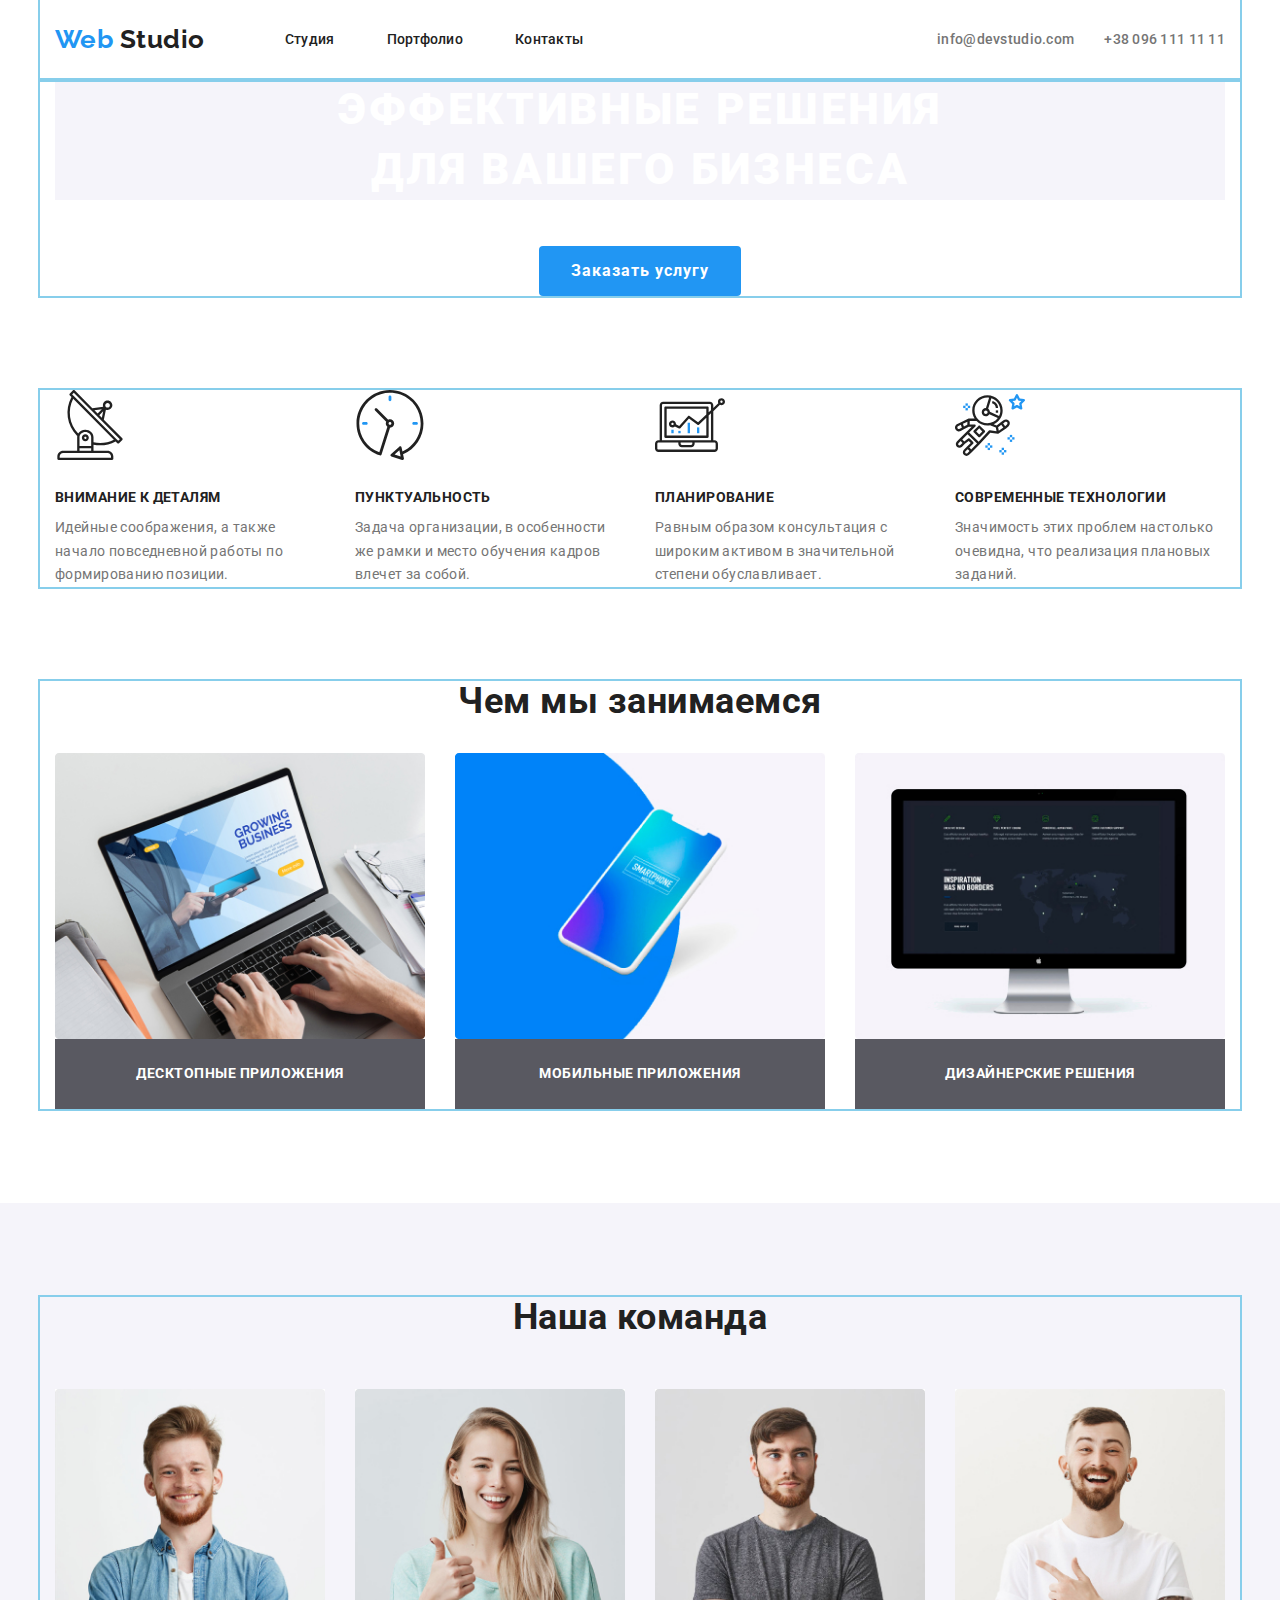
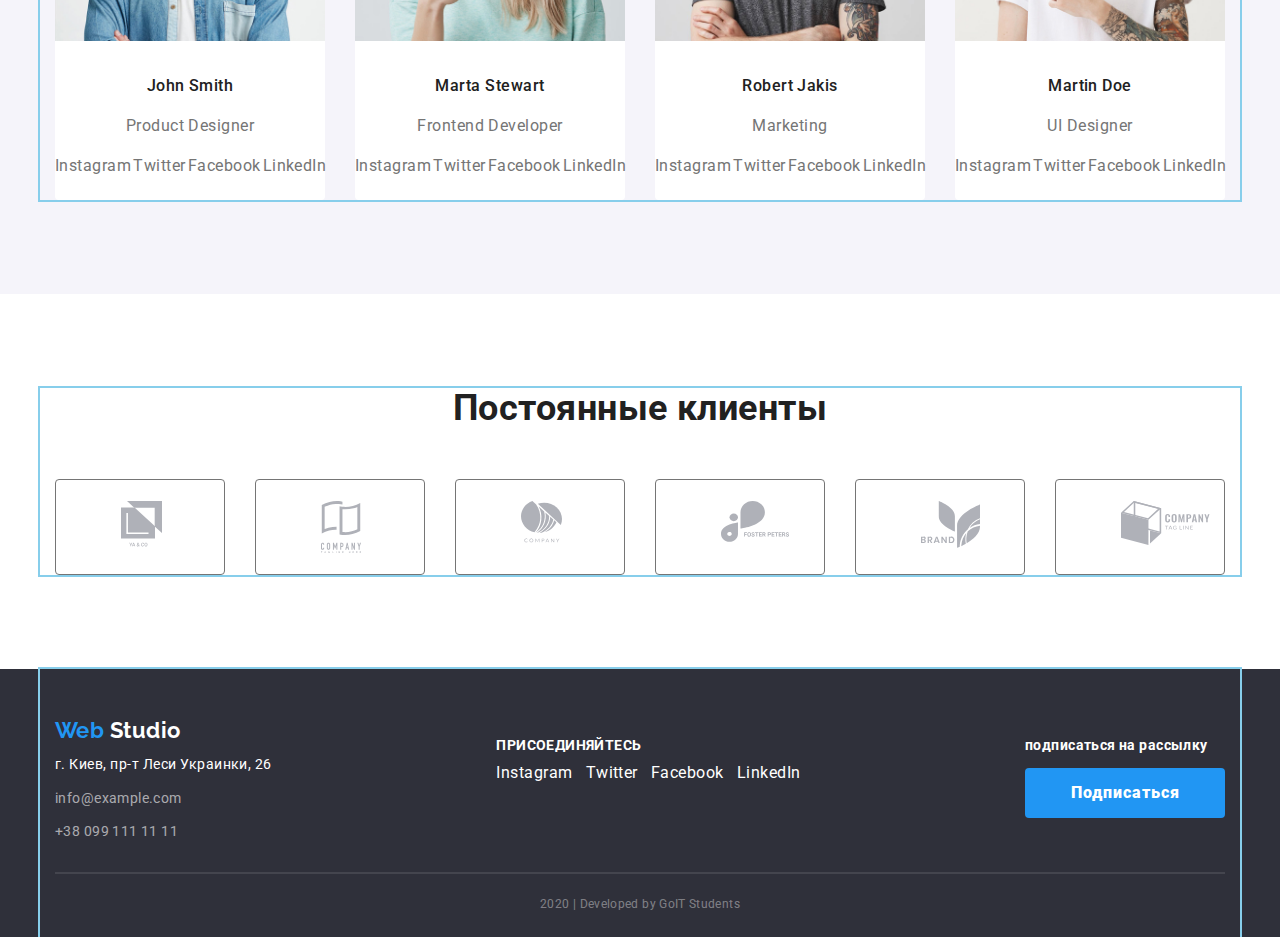
==== commit 02ac9958: "добавляет фиксы после правок дизайнера" ====
--- a/index.html
+++ b/index.html
@@ -116,7 +116,7 @@
               <img
                 src="./image/laptop.jpg"
                 alt="изображение ноутбука"
-                width="380"
+                width="370"
               />
               <h3 class="description">ДЕСКТОПНЫЕ ПРИЛОЖЕНИЯ</h3>
             </li>
@@ -124,7 +124,7 @@
               <img
                 src="./image/phone.jpg"
                 alt="изображение смартфона"
-                width="380"
+                width="370"
               />
               <h3 class="description">МОБИЛЬНЫЕ ПРИЛОЖЕНИЯ</h3>
             </li>
@@ -132,7 +132,7 @@
               <img
                 src="./image/monitor.jpg"
                 alt="изображение монитора"
-                width="380"
+                width="370"
               />
               <h3 class="description">ДИЗАЙНЕРСКИЕ РЕШЕНИЯ</h3>
             </li>
@@ -151,7 +151,7 @@
                 class="photo"
                 src="./image/john-smith.jpg"
                 alt="фото джона смитта"
-                width="278"
+                width="270"
               />
               <h3 class="name">John Smith</h3>
               <p class="text">Product Designer</p>
@@ -196,7 +196,7 @@
                 class="photo"
                 src="./image/marta-srewart.jpg"
                 alt="фото Марты Стюарт"
-                width="278"
+                width="270"
               />
               <h3 class="name">Marta Stewart</h3>
               <p class="text">Frontend Developer</p>
@@ -241,7 +241,7 @@
                 class="photo"
                 src="./image/robert-jakis.jpg"
                 alt="фото Роберта Дакинса"
-                width="278"
+                width="270"
               />
               <h3 class="name">Robert Jakis</h3>
               <p class="text">Marketing</p>
@@ -286,7 +286,7 @@
                 class="photo"
                 src="./image/martin-doe.jpg"
                 alt="фото Мартина Доу"
-                width="278"
+                width="270"
               />
               <h3 class="name">Martin Doe</h3>
               <p class="text">UI Designer</p>
--- a/css/style.css
+++ b/css/style.css
@@ -25,13 +25,13 @@
 /* -----УТИЛИТЫ------ */
 
 .container {
-  width: 1230px;
+  width: 1200px;
   padding-left: 15px;
   padding-right: 15px;
   margin-left: auto;
   margin-right: auto;
 
-  /* outline: 2px solid skyblue; */
+  outline: 2px solid skyblue;
 }
 
 /* убирает стилизацию списков */
@@ -200,7 +200,7 @@
   display: flex;
 }
 .page-advantages .item {
-  width: 278px;
+  width: calc((100% - 3 * 30px) / 4);
   margin-right: 30px;
 }
 
@@ -241,7 +241,7 @@
 }
 
 .page-scils .item {
-  width: 380px;
+  width: calc((100% - 2 * 30px) / 3);
 }
 .page-scils .item:not(:last-child) {
   margin-right: 30px;
@@ -329,7 +329,7 @@
 }
 
 .soc-link > .item:not(:last-child) {
-  margin-right: 3px;
+  margin-right: 2px;
 }
 
 /* оформляет клиентов */
@@ -338,7 +338,7 @@
 }
 
 .page-clients .item {
-  min-width: 175px;
+  width: calc((100% - 5 * 30px) / 6);
   padding-top: 21px;
   padding-left: 65px;
   padding-bottom: 21px;
